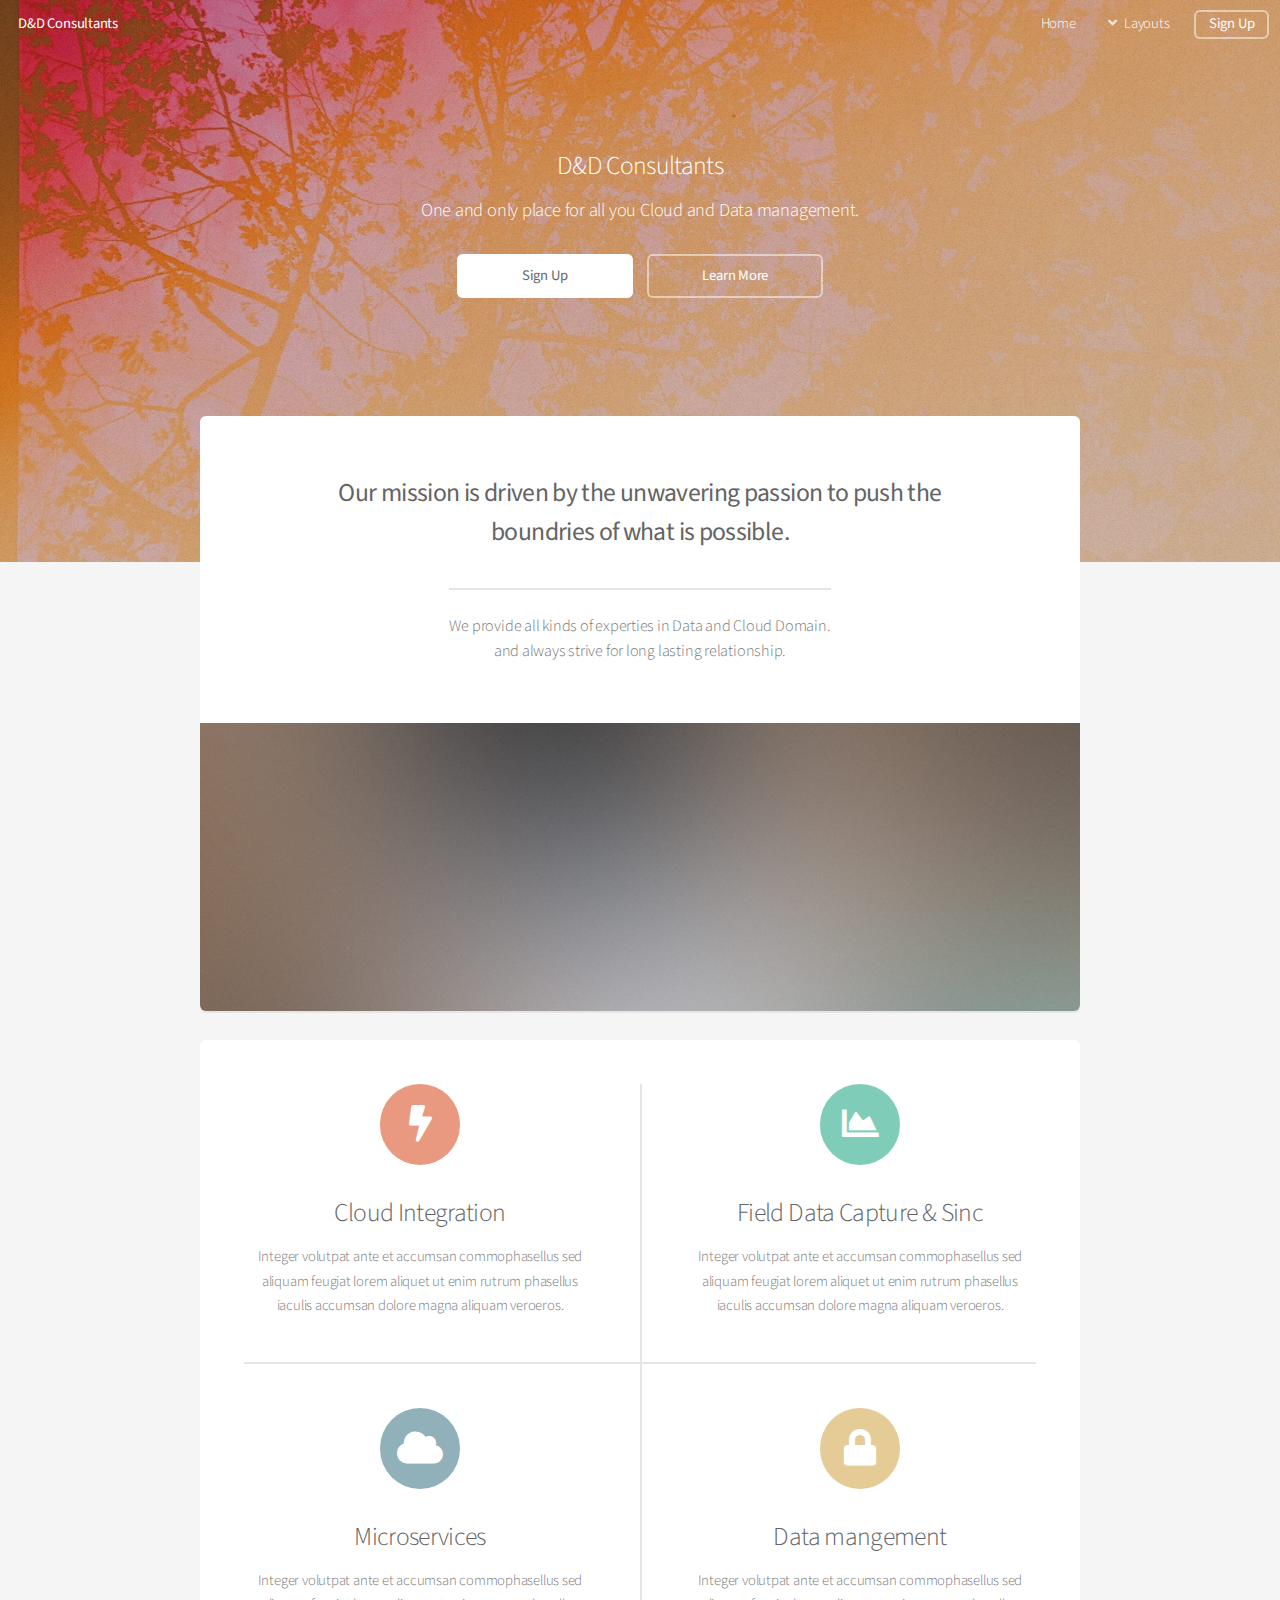
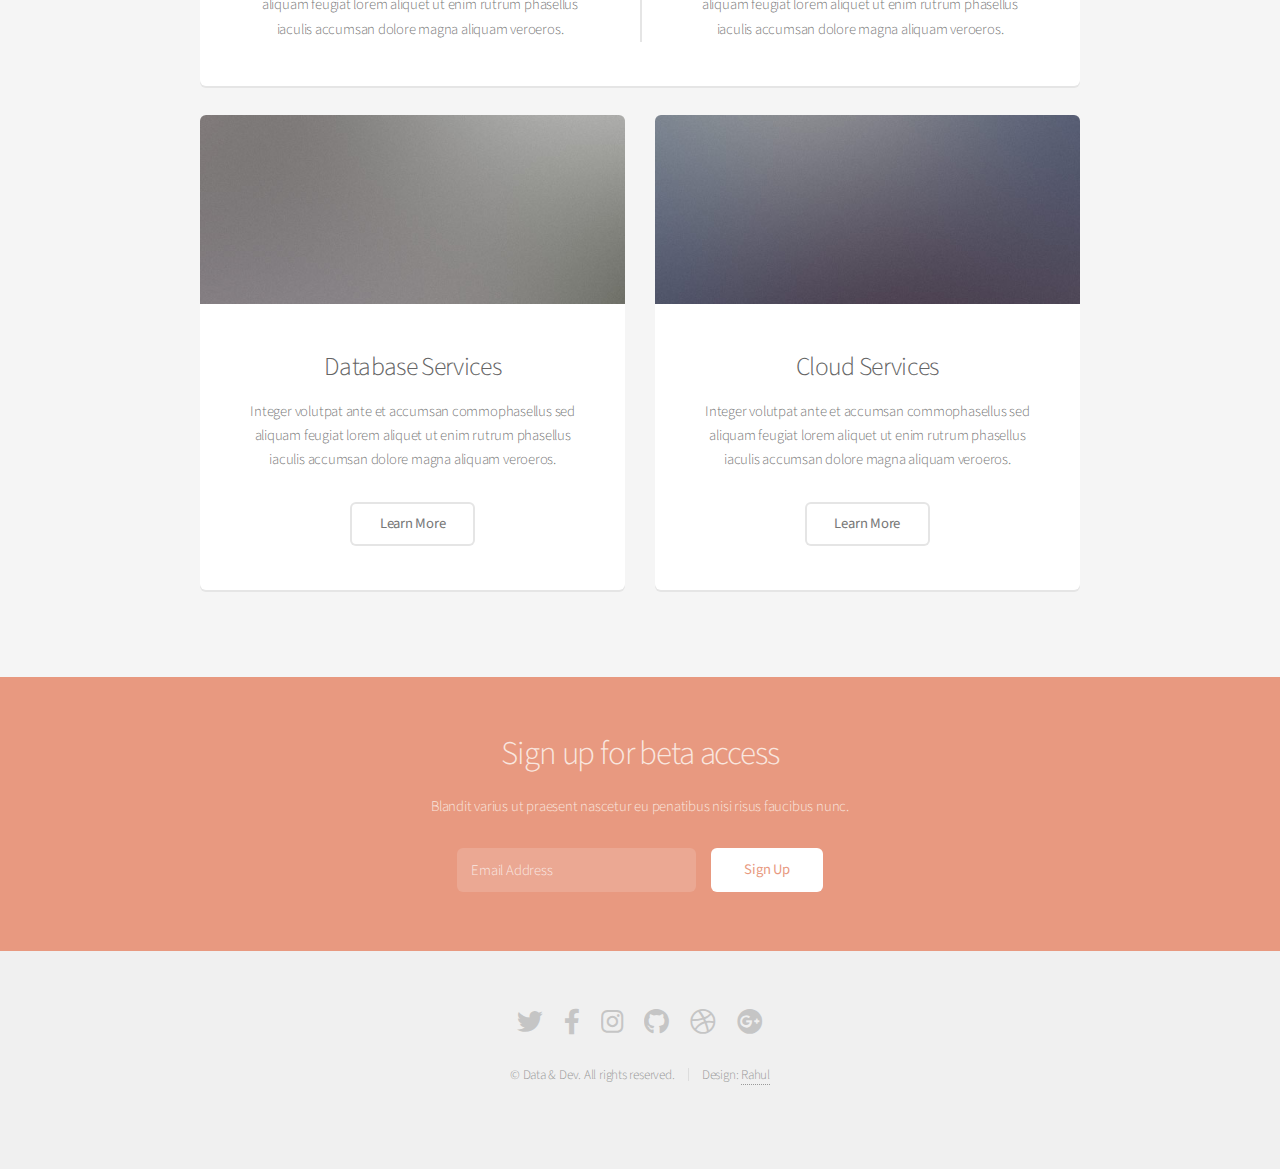
==== index.html @ 89307b80 "another commit using git bash" ====
<!DOCTYPE HTML>

<html>
	<head>
		<title>D&D Consultants</title>
		<meta charset="utf-8" />
		<meta name="viewport" content="width=device-width, initial-scale=1, user-scalable=no" />
		<link rel="stylesheet" href="assets/css/main.css" />
	</head>
	<body class="landing is-preload">
		<div id="page-wrapper">

			<!-- Header -->
				<header id="header" class="alt">
					<h1><a href="index.html">D&D Consultants</a></h1>
					<nav id="nav">
						<ul>
							<li><a href="index.html">Home</a></li>
							<li>
								<a href="#" class="icon solid fa-angle-down">Layouts</a>
								<ul>
									<li><a href="generic.html">Generic</a></li>
									<li><a href="contact.html">Contact</a></li>
									<li><a href="elements.html">Elements</a></li>
									<li>
										<a href="#">Submenu</a>
										<ul>
											<li><a href="#">Option One</a></li>
											<li><a href="#">Option Two</a></li>
											<li><a href="#">Option Three</a></li>
											<li><a href="#">Option Four</a></li>
										</ul>										
									</li>
								</ul>
							</li>
							<li><a href="#" class="button">Sign Up</a></li>
						</ul>
					</nav>
				</header>

			<!-- Banner -->
				<section id="banner">
					<h3>D&D Consultants</h3>
					<p>One and only place for all you Cloud and Data management.</p>
					<ul class="actions special">
						<li><a href="#" class="button primary">Sign Up</a></li>
						<li><a href="#" class="button">Learn More</a></li>
					</ul>
				</section>

			<!-- Main -->
				<section id="main" class="container">

					<section class="box special">
						<header class="major">
							<h3><strong>Our mission is driven by the unwavering passion to push the 
							<br />
							boundries of what is possible.</strong></h3>
							<p>We provide all kinds of experties in Data and Cloud Domain.<br />
							and always strive for long lasting relationship.</p>
						</header>
						<span class="image featured"><img src="images/pic01.jpg" alt="" /></span>
					</section>

					<section class="box special features">
						<div class="features-row">
							<section>
								<span class="icon solid major fa-bolt accent2"></span>
								<h3>Cloud Integration</h3>
								<p>Integer volutpat ante et accumsan commophasellus sed aliquam feugiat lorem aliquet ut enim rutrum phasellus iaculis accumsan dolore magna aliquam veroeros.</p>
							</section>
							<section>
								<span class="icon solid major fa-chart-area accent3"></span>
								<h3>Field Data Capture & Sinc</h3>
								<p>Integer volutpat ante et accumsan commophasellus sed aliquam feugiat lorem aliquet ut enim rutrum phasellus iaculis accumsan dolore magna aliquam veroeros.</p>
							</section>
						</div>
						<div class="features-row">
							<section>
								<span class="icon solid major fa-cloud accent4"></span>
								<h3>Microservices</h3>
								<p>Integer volutpat ante et accumsan commophasellus sed aliquam feugiat lorem aliquet ut enim rutrum phasellus iaculis accumsan dolore magna aliquam veroeros.</p>
							</section>
							<section>
								<span class="icon solid major fa-lock accent5"></span>
								<h3>Data mangement</h3>
								<p>Integer volutpat ante et accumsan commophasellus sed aliquam feugiat lorem aliquet ut enim rutrum phasellus iaculis accumsan dolore magna aliquam veroeros.</p>
							</section>
						</div>
					</section>

					<div class="row">
						<div class="col-6 col-12-narrower">

							<section class="box special">
								<span class="image featured"><img src="images/pic02.jpg" alt="" /></span>
								<h3>Database Services</h3>
								<p>Integer volutpat ante et accumsan commophasellus sed aliquam feugiat lorem aliquet ut enim rutrum phasellus iaculis accumsan dolore magna aliquam veroeros.</p>
								<ul class="actions special">
									<li><a href="#" class="button alt">Learn More</a></li>
								</ul>
							</section>

						</div>
						<div class="col-6 col-12-narrower">

							<section class="box special">
								<span class="image featured"><img src="images/pic03.jpg" alt="" /></span>
								<h3>Cloud Services</h3>
								<p>Integer volutpat ante et accumsan commophasellus sed aliquam feugiat lorem aliquet ut enim rutrum phasellus iaculis accumsan dolore magna aliquam veroeros.</p>
								<ul class="actions special">
									<li><a href="#" class="button alt">Learn More</a></li>
								</ul>
							</section>

						</div>
					</div>

				</section>

			<!-- CTA -->
				<section id="cta">

					<h2>Sign up for beta access</h2>
					<p>Blandit varius ut praesent nascetur eu penatibus nisi risus faucibus nunc.</p>

					<form>
						<div class="row gtr-50 gtr-uniform">
							<div class="col-8 col-12-mobilep">
								<input type="email" name="email" id="email" placeholder="Email Address" />
							</div>
							<div class="col-4 col-12-mobilep">
								<input type="submit" value="Sign Up" class="fit" />
							</div>
						</div>
					</form>

				</section>

			<!-- Footer -->
				<footer id="footer">
					<ul class="icons">
						<li><a href="#" class="icon brands fa-twitter"><span class="label">Twitter</span></a></li>
						<li><a href="#" class="icon brands fa-facebook-f"><span class="label">Facebook</span></a></li>
						<li><a href="#" class="icon brands fa-instagram"><span class="label">Instagram</span></a></li>
						<li><a href="#" class="icon brands fa-github"><span class="label">Github</span></a></li>
						<li><a href="#" class="icon brands fa-dribbble"><span class="label">Dribbble</span></a></li>
						<li><a href="#" class="icon brands fa-google-plus"><span class="label">Google+</span></a></li>
					</ul>
					<ul class="copyright">
						<li>&copy; Data & Dev. All rights reserved.</li><li>Design: <a href="http://html5up.net">Rahul</a></li>
					</ul>
				</footer>

		</div>

		<!-- Scripts -->
			<script src="assets/js/jquery.min.js"></script>
			<script src="assets/js/jquery.dropotron.min.js"></script>
			<script src="assets/js/jquery.scrollex.min.js"></script>
			<script src="assets/js/browser.min.js"></script>
			<script src="assets/js/breakpoints.min.js"></script>
			<script src="assets/js/util.js"></script>
			<script src="assets/js/main.js"></script>

	</body>
</html>
---- assets/css/main.css ----
@import url("fontawesome-all.min.css");
@import url("https://fonts.googleapis.com/css?family=Source+Sans+Pro:300,400,300italic,400italic");

/*
	Alpha by HTML5 UP
	html5up.net | @ajlkn
	Free for personal and commercial use under the CCA 3.0 license (html5up.net/license)
*/

/* Reset */

/* Based on meyerweb.com/eric/tools/css/reset (v2.0 | 20110126 | License: public domain) */

	html, body, div, span, applet, object,
	iframe, h1, h2, h3, h4, h5, h6, p, blockquote,
	pre, a, abbr, acronym, address, big, cite,
	code, del, dfn, em, img, ins, kbd, q, s, samp,
	small, strike, strong, sub, sup, tt, var, b,
	u, i, center, dl, dt, dd, ol, ul, li, fieldset,
	form, label, legend, table, caption, tbody,
	tfoot, thead, tr, th, td, article, aside,
	canvas, details, embed, figure, figcaption,
	footer, header, hgroup, menu, nav, output, ruby,
	section, summary, time, mark, audio, video {
		margin: 0;
		padding: 0;
		border: 0;
		font-size: 100%;
		font: inherit;
		vertical-align: baseline;
	}

	article, aside, details, figcaption, figure,
	footer, header, hgroup, menu, nav, section {
		display: block;
	}

	body {
		line-height: 1;
	}

	ol, ul {
		list-style: none;
	}

	blockquote, q {
		quotes: none;
	}

		blockquote:before, blockquote:after, q:before, q:after {
			content: '';
			content: none;
		}

	table {
		border-collapse: collapse;
		border-spacing: 0;
	}

	body {
		-webkit-text-size-adjust: none;
	}

	mark {
		background-color: transparent;
		color: inherit;
	}

	input::-moz-focus-inner {
		border: 0;
		padding: 0;
	}

	input, select, textarea {
		-moz-appearance: none;
		-webkit-appearance: none;
		-ms-appearance: none;
		appearance: none;
	}

/* Basic */

	@-ms-viewport {
		width: device-width;
	}

	body {
		-ms-overflow-style: scrollbar;
	}

	@media screen and (max-width: 480px) {

		html, body {
			min-width: 320px;
		}

	}

	html {
		box-sizing: border-box;
	}

	*, *:before, *:after {
		box-sizing: inherit;
	}

	body {
		background: #f5f5f5;
	}

	body, input, select, textarea {
		color: #777;
		font-family: "Source Sans Pro", sans-serif;
		font-size: 16pt;
		font-weight: 300;
		line-height: 1.65em;
		letter-spacing: -0.015em;
	}

	a {
		-moz-transition: color 0.2s ease-in-out, border-bottom-color 0.2s ease-in-out;
		-webkit-transition: color 0.2s ease-in-out, border-bottom-color 0.2s ease-in-out;
		-ms-transition: color 0.2s ease-in-out, border-bottom-color 0.2s ease-in-out;
		transition: color 0.2s ease-in-out, border-bottom-color 0.2s ease-in-out;
		border-bottom: dotted 1px;
		color: #e89980;
		text-decoration: none;
	}

		a:hover {
			border-bottom-color: transparent;
		}

	strong, b {
		color: #646464;
		font-weight: 400;
	}

	em, i {
		font-style: italic;
	}

	p {
		margin: 0 0 2em 0;
	}

	h1, h2, h3, h4, h5, h6 {
		color: #646464;
		font-weight: 300;
		line-height: 1em;
		margin: 0 0 0.5em 0;
	}

		h1 a, h2 a, h3 a, h4 a, h5 a, h6 a {
			color: inherit;
			text-decoration: none;
		}

	h2 {
		font-size: 2.25em;
		line-height: 1.5em;
		letter-spacing: -0.035em;
	}

	h3 {
		font-size: 1.75em;
		line-height: 1.5em;
		letter-spacing: -0.025em;
	}

	h4 {
		font-size: 1.1em;
		line-height: 1.5em;
		letter-spacing: 0;
	}

	h5 {
		font-size: 0.9em;
		line-height: 1.5em;
		letter-spacing: 0;
	}

	h6 {
		font-size: 0.7em;
		line-height: 1.5em;
		letter-spacing: 0;
	}

	sub {
		font-size: 0.8em;
		position: relative;
		top: 0.5em;
	}

	sup {
		font-size: 0.8em;
		position: relative;
		top: -0.5em;
	}

	hr {
		border: 0;
		border-bottom: solid 2px #e5e5e5;
		margin: 2em 0;
	}

		hr.major {
			margin: 3em 0;
		}

	blockquote {
		border-left: solid 4px #e5e5e5;
		font-style: italic;
		margin: 0 0 2em 0;
		padding: 0.5em 0 0.5em 2em;
	}

	pre {
		-webkit-overflow-scrolling: touch;
		background: #f8f8f8;
		border-radius: 6px;
		border: solid 1px #e5e5e5;
		font-family: monospace;
		font-size: 0.9em;
		line-height: 1.75em;
		margin: 0 0 2em 0;
		overflow-x: auto;
		padding: 1em 1.5em;
	}

	code {
		background: #f8f8f8;
		border-radius: 6px;
		border: solid 1px #e5e5e5;
		font-family: monospace;
		font-size: 0.9em;
		margin: 0 0.25em;
		padding: 0.25em 0.65em;
	}

	.align-left {
		text-align: left;
	}

	.align-center {
		text-align: center;
	}

	.align-right {
		text-align: right;
	}

/* Row */

	.row {
		display: flex;
		flex-wrap: wrap;
		box-sizing: border-box;
		align-items: stretch;
	}

		.row > * {
			box-sizing: border-box;
		}

		.row.gtr-uniform > * > :last-child {
			margin-bottom: 0;
		}

		.row.aln-left {
			justify-content: flex-start;
		}

		.row.aln-center {
			justify-content: center;
		}

		.row.aln-right {
			justify-content: flex-end;
		}

		.row.aln-top {
			align-items: flex-start;
		}

		.row.aln-middle {
			align-items: center;
		}

		.row.aln-bottom {
			align-items: flex-end;
		}

		.row > .imp {
			order: -1;
		}

		.row > .col-1 {
			width: 8.33333%;
		}

		.row > .off-1 {
			margin-left: 8.33333%;
		}

		.row > .col-2 {
			width: 16.66667%;
		}

		.row > .off-2 {
			margin-left: 16.66667%;
		}

		.row > .col-3 {
			width: 25%;
		}

		.row > .off-3 {
			margin-left: 25%;
		}

		.row > .col-4 {
			width: 33.33333%;
		}

		.row > .off-4 {
			margin-left: 33.33333%;
		}

		.row > .col-5 {
			width: 41.66667%;
		}

		.row > .off-5 {
			margin-left: 41.66667%;
		}

		.row > .col-6 {
			width: 50%;
		}

		.row > .off-6 {
			margin-left: 50%;
		}

		.row > .col-7 {
			width: 58.33333%;
		}

		.row > .off-7 {
			margin-left: 58.33333%;
		}

		.row > .col-8 {
			width: 66.66667%;
		}

		.row > .off-8 {
			margin-left: 66.66667%;
		}

		.row > .col-9 {
			width: 75%;
		}

		.row > .off-9 {
			margin-left: 75%;
		}

		.row > .col-10 {
			width: 83.33333%;
		}

		.row > .off-10 {
			margin-left: 83.33333%;
		}

		.row > .col-11 {
			width: 91.66667%;
		}

		.row > .off-11 {
			margin-left: 91.66667%;
		}

		.row > .col-12 {
			width: 100%;
		}

		.row > .off-12 {
			margin-left: 100%;
		}

		.row.gtr-0 {
			margin-top: 0;
			margin-left: 0em;
		}

			.row.gtr-0 > * {
				padding: 0 0 0 0em;
			}

			.row.gtr-0.gtr-uniform {
				margin-top: 0em;
			}

				.row.gtr-0.gtr-uniform > * {
					padding-top: 0em;
				}

		.row.gtr-25 {
			margin-top: 0;
			margin-left: -0.5em;
		}

			.row.gtr-25 > * {
				padding: 0 0 0 0.5em;
			}

			.row.gtr-25.gtr-uniform {
				margin-top: -0.5em;
			}

				.row.gtr-25.gtr-uniform > * {
					padding-top: 0.5em;
				}

		.row.gtr-50 {
			margin-top: 0;
			margin-left: -1em;
		}

			.row.gtr-50 > * {
				padding: 0 0 0 1em;
			}

			.row.gtr-50.gtr-uniform {
				margin-top: -1em;
			}

				.row.gtr-50.gtr-uniform > * {
					padding-top: 1em;
				}

		.row {
			margin-top: 0;
			margin-left: -2em;
		}

			.row > * {
				padding: 0 0 0 2em;
			}

			.row.gtr-uniform {
				margin-top: -2em;
			}

				.row.gtr-uniform > * {
					padding-top: 2em;
				}

		.row.gtr-150 {
			margin-top: 0;
			margin-left: -3em;
		}

			.row.gtr-150 > * {
				padding: 0 0 0 3em;
			}

			.row.gtr-150.gtr-uniform {
				margin-top: -3em;
			}

				.row.gtr-150.gtr-uniform > * {
					padding-top: 3em;
				}

		.row.gtr-200 {
			margin-top: 0;
			margin-left: -4em;
		}

			.row.gtr-200 > * {
				padding: 0 0 0 4em;
			}

			.row.gtr-200.gtr-uniform {
				margin-top: -4em;
			}

				.row.gtr-200.gtr-uniform > * {
					padding-top: 4em;
				}

		@media screen and (max-width: 1680px) {

			.row {
				display: flex;
				flex-wrap: wrap;
				box-sizing: border-box;
				align-items: stretch;
			}

				.row > * {
					box-sizing: border-box;
				}

				.row.gtr-uniform > * > :last-child {
					margin-bottom: 0;
				}

				.row.aln-left {
					justify-content: flex-start;
				}

				.row.aln-center {
					justify-content: center;
				}

				.row.aln-right {
					justify-content: flex-end;
				}

				.row.aln-top {
					align-items: flex-start;
				}

				.row.aln-middle {
					align-items: center;
				}

				.row.aln-bottom {
					align-items: flex-end;
				}

				.row > .imp-wide {
					order: -1;
				}

				.row > .col-1-wide {
					width: 8.33333%;
				}

				.row > .off-1-wide {
					margin-left: 8.33333%;
				}

				.row > .col-2-wide {
					width: 16.66667%;
				}

				.row > .off-2-wide {
					margin-left: 16.66667%;
				}

				.row > .col-3-wide {
					width: 25%;
				}

				.row > .off-3-wide {
					margin-left: 25%;
				}

				.row > .col-4-wide {
					width: 33.33333%;
				}

				.row > .off-4-wide {
					margin-left: 33.33333%;
				}

				.row > .col-5-wide {
					width: 41.66667%;
				}

				.row > .off-5-wide {
					margin-left: 41.66667%;
				}

				.row > .col-6-wide {
					width: 50%;
				}

				.row > .off-6-wide {
					margin-left: 50%;
				}

				.row > .col-7-wide {
					width: 58.33333%;
				}

				.row > .off-7-wide {
					margin-left: 58.33333%;
				}

				.row > .col-8-wide {
					width: 66.66667%;
				}

				.row > .off-8-wide {
					margin-left: 66.66667%;
				}

				.row > .col-9-wide {
					width: 75%;
				}

				.row > .off-9-wide {
					margin-left: 75%;
				}

				.row > .col-10-wide {
					width: 83.33333%;
				}

				.row > .off-10-wide {
					margin-left: 83.33333%;
				}

				.row > .col-11-wide {
					width: 91.66667%;
				}

				.row > .off-11-wide {
					margin-left: 91.66667%;
				}

				.row > .col-12-wide {
					width: 100%;
				}

				.row > .off-12-wide {
					margin-left: 100%;
				}

				.row.gtr-0 {
					margin-top: 0;
					margin-left: 0em;
				}

					.row.gtr-0 > * {
						padding: 0 0 0 0em;
					}

					.row.gtr-0.gtr-uniform {
						margin-top: 0em;
					}

						.row.gtr-0.gtr-uniform > * {
							padding-top: 0em;
						}

				.row.gtr-25 {
					margin-top: 0;
					margin-left: -0.5em;
				}

					.row.gtr-25 > * {
						padding: 0 0 0 0.5em;
					}

					.row.gtr-25.gtr-uniform {
						margin-top: -0.5em;
					}

						.row.gtr-25.gtr-uniform > * {
							padding-top: 0.5em;
						}

				.row.gtr-50 {
					margin-top: 0;
					margin-left: -1em;
				}

					.row.gtr-50 > * {
						padding: 0 0 0 1em;
					}

					.row.gtr-50.gtr-uniform {
						margin-top: -1em;
					}

						.row.gtr-50.gtr-uniform > * {
							padding-top: 1em;
						}

				.row {
					margin-top: 0;
					margin-left: -2em;
				}

					.row > * {
						padding: 0 0 0 2em;
					}

					.row.gtr-uniform {
						margin-top: -2em;
					}

						.row.gtr-uniform > * {
							padding-top: 2em;
						}

				.row.gtr-150 {
					margin-top: 0;
					margin-left: -3em;
				}

					.row.gtr-150 > * {
						padding: 0 0 0 3em;
					}

					.row.gtr-150.gtr-uniform {
						margin-top: -3em;
					}

						.row.gtr-150.gtr-uniform > * {
							padding-top: 3em;
						}

				.row.gtr-200 {
					margin-top: 0;
					margin-left: -4em;
				}

					.row.gtr-200 > * {
						padding: 0 0 0 4em;
					}

					.row.gtr-200.gtr-uniform {
						margin-top: -4em;
					}

						.row.gtr-200.gtr-uniform > * {
							padding-top: 4em;
						}

		}

		@media screen and (max-width: 1280px) {

			.row {
				display: flex;
				flex-wrap: wrap;
				box-sizing: border-box;
				align-items: stretch;
			}

				.row > * {
					box-sizing: border-box;
				}

				.row.gtr-uniform > * > :last-child {
					margin-bottom: 0;
				}

				.row.aln-left {
					justify-content: flex-start;
				}

				.row.aln-center {
					justify-content: center;
				}

				.row.aln-right {
					justify-content: flex-end;
				}

				.row.aln-top {
					align-items: flex-start;
				}

				.row.aln-middle {
					align-items: center;
				}

				.row.aln-bottom {
					align-items: flex-end;
				}

				.row > .imp-normal {
					order: -1;
				}

				.row > .col-1-normal {
					width: 8.33333%;
				}

				.row > .off-1-normal {
					margin-left: 8.33333%;
				}

				.row > .col-2-normal {
					width: 16.66667%;
				}

				.row > .off-2-normal {
					margin-left: 16.66667%;
				}

				.row > .col-3-normal {
					width: 25%;
				}

				.row > .off-3-normal {
					margin-left: 25%;
				}

				.row > .col-4-normal {
					width: 33.33333%;
				}

				.row > .off-4-normal {
					margin-left: 33.33333%;
				}

				.row > .col-5-normal {
					width: 41.66667%;
				}

				.row > .off-5-normal {
					margin-left: 41.66667%;
				}

				.row > .col-6-normal {
					width: 50%;
				}

				.row > .off-6-normal {
					margin-left: 50%;
				}

				.row > .col-7-normal {
					width: 58.33333%;
				}

				.row > .off-7-normal {
					margin-left: 58.33333%;
				}

				.row > .col-8-normal {
					width: 66.66667%;
				}

				.row > .off-8-normal {
					margin-left: 66.66667%;
				}

				.row > .col-9-normal {
					width: 75%;
				}

				.row > .off-9-normal {
					margin-left: 75%;
				}

				.row > .col-10-normal {
					width: 83.33333%;
				}

				.row > .off-10-normal {
					margin-left: 83.33333%;
				}

				.row > .col-11-normal {
					width: 91.66667%;
				}

				.row > .off-11-normal {
					margin-left: 91.66667%;
				}

				.row > .col-12-normal {
					width: 100%;
				}

				.row > .off-12-normal {
					margin-left: 100%;
				}

				.row.gtr-0 {
					margin-top: 0;
					margin-left: 0em;
				}

					.row.gtr-0 > * {
						padding: 0 0 0 0em;
					}

					.row.gtr-0.gtr-uniform {
						margin-top: 0em;
					}

						.row.gtr-0.gtr-uniform > * {
							padding-top: 0em;
						}

				.row.gtr-25 {
					margin-top: 0;
					margin-left: -0.5em;
				}

					.row.gtr-25 > * {
						padding: 0 0 0 0.5em;
					}

					.row.gtr-25.gtr-uniform {
						margin-top: -0.5em;
					}

						.row.gtr-25.gtr-uniform > * {
							padding-top: 0.5em;
						}

				.row.gtr-50 {
					margin-top: 0;
					margin-left: -1em;
				}

					.row.gtr-50 > * {
						padding: 0 0 0 1em;
					}

					.row.gtr-50.gtr-uniform {
						margin-top: -1em;
					}

						.row.gtr-50.gtr-uniform > * {
							padding-top: 1em;
						}

				.row {
					margin-top: 0;
					margin-left: -2em;
				}

					.row > * {
						padding: 0 0 0 2em;
					}

					.row.gtr-uniform {
						margin-top: -2em;
					}

						.row.gtr-uniform > * {
							padding-top: 2em;
						}

				.row.gtr-150 {
					margin-top: 0;
					margin-left: -3em;
				}

					.row.gtr-150 > * {
						padding: 0 0 0 3em;
					}

					.row.gtr-150.gtr-uniform {
						margin-top: -3em;
					}

						.row.gtr-150.gtr-uniform > * {
							padding-top: 3em;
						}

				.row.gtr-200 {
					margin-top: 0;
					margin-left: -4em;
				}

					.row.gtr-200 > * {
						padding: 0 0 0 4em;
					}

					.row.gtr-200.gtr-uniform {
						margin-top: -4em;
					}

						.row.gtr-200.gtr-uniform > * {
							padding-top: 4em;
						}

		}

		@media screen and (max-width: 980px) {

			.row {
				display: flex;
				flex-wrap: wrap;
				box-sizing: border-box;
				align-items: stretch;
			}

				.row > * {
					box-sizing: border-box;
				}

				.row.gtr-uniform > * > :last-child {
					margin-bottom: 0;
				}

				.row.aln-left {
					justify-content: flex-start;
				}

				.row.aln-center {
					justify-content: center;
				}

				.row.aln-right {
					justify-content: flex-end;
				}

				.row.aln-top {
					align-items: flex-start;
				}

				.row.aln-middle {
					align-items: center;
				}

				.row.aln-bottom {
					align-items: flex-end;
				}

				.row > .imp-narrow {
					order: -1;
				}

				.row > .col-1-narrow {
					width: 8.33333%;
				}

				.row > .off-1-narrow {
					margin-left: 8.33333%;
				}

				.row > .col-2-narrow {
					width: 16.66667%;
				}

				.row > .off-2-narrow {
					margin-left: 16.66667%;
				}

				.row > .col-3-narrow {
					width: 25%;
				}

				.row > .off-3-narrow {
					margin-left: 25%;
				}

				.row > .col-4-narrow {
					width: 33.33333%;
				}

				.row > .off-4-narrow {
					margin-left: 33.33333%;
				}

				.row > .col-5-narrow {
					width: 41.66667%;
				}

				.row > .off-5-narrow {
					margin-left: 41.66667%;
				}

				.row > .col-6-narrow {
					width: 50%;
				}

				.row > .off-6-narrow {
					margin-left: 50%;
				}

				.row > .col-7-narrow {
					width: 58.33333%;
				}

				.row > .off-7-narrow {
					margin-left: 58.33333%;
				}

				.row > .col-8-narrow {
					width: 66.66667%;
				}

				.row > .off-8-narrow {
					margin-left: 66.66667%;
				}

				.row > .col-9-narrow {
					width: 75%;
				}

				.row > .off-9-narrow {
					margin-left: 75%;
				}

				.row > .col-10-narrow {
					width: 83.33333%;
				}

				.row > .off-10-narrow {
					margin-left: 83.33333%;
				}

				.row > .col-11-narrow {
					width: 91.66667%;
				}

				.row > .off-11-narrow {
					margin-left: 91.66667%;
				}

				.row > .col-12-narrow {
					width: 100%;
				}

				.row > .off-12-narrow {
					margin-left: 100%;
				}

				.row.gtr-0 {
					margin-top: 0;
					margin-left: 0em;
				}

					.row.gtr-0 > * {
						padding: 0 0 0 0em;
					}

					.row.gtr-0.gtr-uniform {
						margin-top: 0em;
					}

						.row.gtr-0.gtr-uniform > * {
							padding-top: 0em;
						}

				.row.gtr-25 {
					margin-top: 0;
					margin-left: -0.5em;
				}

					.row.gtr-25 > * {
						padding: 0 0 0 0.5em;
					}

					.row.gtr-25.gtr-uniform {
						margin-top: -0.5em;
					}

						.row.gtr-25.gtr-uniform > * {
							padding-top: 0.5em;
						}

				.row.gtr-50 {
					margin-top: 0;
					margin-left: -1em;
				}

					.row.gtr-50 > * {
						padding: 0 0 0 1em;
					}

					.row.gtr-50.gtr-uniform {
						margin-top: -1em;
					}

						.row.gtr-50.gtr-uniform > * {
							padding-top: 1em;
						}

				.row {
					margin-top: 0;
					margin-left: -2em;
				}

					.row > * {
						padding: 0 0 0 2em;
					}

					.row.gtr-uniform {
						margin-top: -2em;
					}

						.row.gtr-uniform > * {
							padding-top: 2em;
						}

				.row.gtr-150 {
					margin-top: 0;
					margin-left: -3em;
				}

					.row.gtr-150 > * {
						padding: 0 0 0 3em;
					}

					.row.gtr-150.gtr-uniform {
						margin-top: -3em;
					}

						.row.gtr-150.gtr-uniform > * {
							padding-top: 3em;
						}

				.row.gtr-200 {
					margin-top: 0;
					margin-left: -4em;
				}

					.row.gtr-200 > * {
						padding: 0 0 0 4em;
					}

					.row.gtr-200.gtr-uniform {
						margin-top: -4em;
					}

						.row.gtr-200.gtr-uniform > * {
							padding-top: 4em;
						}

		}

		@media screen and (max-width: 840px) {

			.row {
				display: flex;
				flex-wrap: wrap;
				box-sizing: border-box;
				align-items: stretch;
			}

				.row > * {
					box-sizing: border-box;
				}

				.row.gtr-uniform > * > :last-child {
					margin-bottom: 0;
				}

				.row.aln-left {
					justify-content: flex-start;
				}

				.row.aln-center {
					justify-content: center;
				}

				.row.aln-right {
					justify-content: flex-end;
				}

				.row.aln-top {
					align-items: flex-start;
				}

				.row.aln-middle {
					align-items: center;
				}

				.row.aln-bottom {
					align-items: flex-end;
				}

				.row > .imp-narrower {
					order: -1;
				}

				.row > .col-1-narrower {
					width: 8.33333%;
				}

				.row > .off-1-narrower {
					margin-left: 8.33333%;
				}

				.row > .col-2-narrower {
					width: 16.66667%;
				}

				.row > .off-2-narrower {
					margin-left: 16.66667%;
				}

				.row > .col-3-narrower {
					width: 25%;
				}

				.row > .off-3-narrower {
					margin-left: 25%;
				}

				.row > .col-4-narrower {
					width: 33.33333%;
				}

				.row > .off-4-narrower {
					margin-left: 33.33333%;
				}

				.row > .col-5-narrower {
					width: 41.66667%;
				}

				.row > .off-5-narrower {
					margin-left: 41.66667%;
				}

				.row > .col-6-narrower {
					width: 50%;
				}

				.row > .off-6-narrower {
					margin-left: 50%;
				}

				.row > .col-7-narrower {
					width: 58.33333%;
				}

				.row > .off-7-narrower {
					margin-left: 58.33333%;
				}

				.row > .col-8-narrower {
					width: 66.66667%;
				}

				.row > .off-8-narrower {
					margin-left: 66.66667%;
				}

				.row > .col-9-narrower {
					width: 75%;
				}

				.row > .off-9-narrower {
					margin-left: 75%;
				}

				.row > .col-10-narrower {
					width: 83.33333%;
				}

				.row > .off-10-narrower {
					margin-left: 83.33333%;
				}

				.row > .col-11-narrower {
					width: 91.66667%;
				}

				.row > .off-11-narrower {
					margin-left: 91.66667%;
				}

				.row > .col-12-narrower {
					width: 100%;
				}

				.row > .off-12-narrower {
					margin-left: 100%;
				}

				.row.gtr-0 {
					margin-top: 0;
					margin-left: 0em;
				}

					.row.gtr-0 > * {
						padding: 0 0 0 0em;
					}

					.row.gtr-0.gtr-uniform {
						margin-top: 0em;
					}

						.row.gtr-0.gtr-uniform > * {
							padding-top: 0em;
						}

				.row.gtr-25 {
					margin-top: 0;
					margin-left: -0.5em;
				}

					.row.gtr-25 > * {
						padding: 0 0 0 0.5em;
					}

					.row.gtr-25.gtr-uniform {
						margin-top: -0.5em;
					}

						.row.gtr-25.gtr-uniform > * {
							padding-top: 0.5em;
						}

				.row.gtr-50 {
					margin-top: 0;
					margin-left: -1em;
				}

					.row.gtr-50 > * {
						padding: 0 0 0 1em;
					}

					.row.gtr-50.gtr-uniform {
						margin-top: -1em;
					}

						.row.gtr-50.gtr-uniform > * {
							padding-top: 1em;
						}

				.row {
					margin-top: 0;
					margin-left: -2em;
				}

					.row > * {
						padding: 0 0 0 2em;
					}

					.row.gtr-uniform {
						margin-top: -2em;
					}

						.row.gtr-uniform > * {
							padding-top: 2em;
						}

				.row.gtr-150 {
					margin-top: 0;
					margin-left: -3em;
				}

					.row.gtr-150 > * {
						padding: 0 0 0 3em;
					}

					.row.gtr-150.gtr-uniform {
						margin-top: -3em;
					}

						.row.gtr-150.gtr-uniform > * {
							padding-top: 3em;
						}

				.row.gtr-200 {
					margin-top: 0;
					margin-left: -4em;
				}

					.row.gtr-200 > * {
						padding: 0 0 0 4em;
					}

					.row.gtr-200.gtr-uniform {
						margin-top: -4em;
					}

						.row.gtr-200.gtr-uniform > * {
							padding-top: 4em;
						}

		}

		@media screen and (max-width: 736px) {

			.row {
				display: flex;
				flex-wrap: wrap;
				box-sizing: border-box;
				align-items: stretch;
			}

				.row > * {
					box-sizing: border-box;
				}

				.row.gtr-uniform > * > :last-child {
					margin-bottom: 0;
				}

				.row.aln-left {
					justify-content: flex-start;
				}

				.row.aln-center {
					justify-content: center;
				}

				.row.aln-right {
					justify-content: flex-end;
				}

				.row.aln-top {
					align-items: flex-start;
				}

				.row.aln-middle {
					align-items: center;
				}

				.row.aln-bottom {
					align-items: flex-end;
				}

				.row > .imp-mobile {
					order: -1;
				}

				.row > .col-1-mobile {
					width: 8.33333%;
				}

				.row > .off-1-mobile {
					margin-left: 8.33333%;
				}

				.row > .col-2-mobile {
					width: 16.66667%;
				}

				.row > .off-2-mobile {
					margin-left: 16.66667%;
				}

				.row > .col-3-mobile {
					width: 25%;
				}

				.row > .off-3-mobile {
					margin-left: 25%;
				}

				.row > .col-4-mobile {
					width: 33.33333%;
				}

				.row > .off-4-mobile {
					margin-left: 33.33333%;
				}

				.row > .col-5-mobile {
					width: 41.66667%;
				}

				.row > .off-5-mobile {
					margin-left: 41.66667%;
				}

				.row > .col-6-mobile {
					width: 50%;
				}

				.row > .off-6-mobile {
					margin-left: 50%;
				}

				.row > .col-7-mobile {
					width: 58.33333%;
				}

				.row > .off-7-mobile {
					margin-left: 58.33333%;
				}

				.row > .col-8-mobile {
					width: 66.66667%;
				}

				.row > .off-8-mobile {
					margin-left: 66.66667%;
				}

				.row > .col-9-mobile {
					width: 75%;
				}

				.row > .off-9-mobile {
					margin-left: 75%;
				}

				.row > .col-10-mobile {
					width: 83.33333%;
				}

				.row > .off-10-mobile {
					margin-left: 83.33333%;
				}

				.row > .col-11-mobile {
					width: 91.66667%;
				}

				.row > .off-11-mobile {
					margin-left: 91.66667%;
				}

				.row > .col-12-mobile {
					width: 100%;
				}

				.row > .off-12-mobile {
					margin-left: 100%;
				}

				.row.gtr-0 {
					margin-top: 0;
					margin-left: 0em;
				}

					.row.gtr-0 > * {
						padding: 0 0 0 0em;
					}

					.row.gtr-0.gtr-uniform {
						margin-top: 0em;
					}

						.row.gtr-0.gtr-uniform > * {
							padding-top: 0em;
						}

				.row.gtr-25 {
					margin-top: 0;
					margin-left: -0.5em;
				}

					.row.gtr-25 > * {
						padding: 0 0 0 0.5em;
					}

					.row.gtr-25.gtr-uniform {
						margin-top: -0.5em;
					}

						.row.gtr-25.gtr-uniform > * {
							padding-top: 0.5em;
						}

				.row.gtr-50 {
					margin-top: 0;
					margin-left: -1em;
				}

					.row.gtr-50 > * {
						padding: 0 0 0 1em;
					}

					.row.gtr-50.gtr-uniform {
						margin-top: -1em;
					}

						.row.gtr-50.gtr-uniform > * {
							padding-top: 1em;
						}

				.row {
					margin-top: 0;
					margin-left: -2em;
				}

					.row > * {
						padding: 0 0 0 2em;
					}

					.row.gtr-uniform {
						margin-top: -2em;
					}

						.row.gtr-uniform > * {
							padding-top: 2em;
						}

				.row.gtr-150 {
					margin-top: 0;
					margin-left: -3em;
				}

					.row.gtr-150 > * {
						padding: 0 0 0 3em;
					}

					.row.gtr-150.gtr-uniform {
						margin-top: -3em;
					}

						.row.gtr-150.gtr-uniform > * {
							padding-top: 3em;
						}

				.row.gtr-200 {
					margin-top: 0;
					margin-left: -4em;
				}

					.row.gtr-200 > * {
						padding: 0 0 0 4em;
					}

					.row.gtr-200.gtr-uniform {
						margin-top: -4em;
					}

						.row.gtr-200.gtr-uniform > * {
							padding-top: 4em;
						}

		}

		@media screen and (max-width: 480px) {

			.row {
				display: flex;
				flex-wrap: wrap;
				box-sizing: border-box;
				align-items: stretch;
			}

				.row > * {
					box-sizing: border-box;
				}

				.row.gtr-uniform > * > :last-child {
					margin-bottom: 0;
				}

				.row.aln-left {
					justify-content: flex-start;
				}

				.row.aln-center {
					justify-content: center;
				}

				.row.aln-right {
					justify-content: flex-end;
				}

				.row.aln-top {
					align-items: flex-start;
				}

				.row.aln-middle {
					align-items: center;
				}

				.row.aln-bottom {
					align-items: flex-end;
				}

				.row > .imp-mobilep {
					order: -1;
				}

				.row > .col-1-mobilep {
					width: 8.33333%;
				}

				.row > .off-1-mobilep {
					margin-left: 8.33333%;
				}

				.row > .col-2-mobilep {
					width: 16.66667%;
				}

				.row > .off-2-mobilep {
					margin-left: 16.66667%;
				}

				.row > .col-3-mobilep {
					width: 25%;
				}

				.row > .off-3-mobilep {
					margin-left: 25%;
				}

				.row > .col-4-mobilep {
					width: 33.33333%;
				}

				.row > .off-4-mobilep {
					margin-left: 33.33333%;
				}

				.row > .col-5-mobilep {
					width: 41.66667%;
				}

				.row > .off-5-mobilep {
					margin-left: 41.66667%;
				}

				.row > .col-6-mobilep {
					width: 50%;
				}

				.row > .off-6-mobilep {
					margin-left: 50%;
				}

				.row > .col-7-mobilep {
					width: 58.33333%;
				}

				.row > .off-7-mobilep {
					margin-left: 58.33333%;
				}

				.row > .col-8-mobilep {
					width: 66.66667%;
				}

				.row > .off-8-mobilep {
					margin-left: 66.66667%;
				}

				.row > .col-9-mobilep {
					width: 75%;
				}

				.row > .off-9-mobilep {
					margin-left: 75%;
				}

				.row > .col-10-mobilep {
					width: 83.33333%;
				}

				.row > .off-10-mobilep {
					margin-left: 83.33333%;
				}

				.row > .col-11-mobilep {
					width: 91.66667%;
				}

				.row > .off-11-mobilep {
					margin-left: 91.66667%;
				}

				.row > .col-12-mobilep {
					width: 100%;
				}

				.row > .off-12-mobilep {
					margin-left: 100%;
				}

				.row.gtr-0 {
					margin-top: 0;
					margin-left: 0em;
				}

					.row.gtr-0 > * {
						padding: 0 0 0 0em;
					}

					.row.gtr-0.gtr-uniform {
						margin-top: 0em;
					}

						.row.gtr-0.gtr-uniform > * {
							padding-top: 0em;
						}

				.row.gtr-25 {
					margin-top: 0;
					margin-left: -0.5em;
				}

					.row.gtr-25 > * {
						padding: 0 0 0 0.5em;
					}

					.row.gtr-25.gtr-uniform {
						margin-top: -0.5em;
					}

						.row.gtr-25.gtr-uniform > * {
							padding-top: 0.5em;
						}

				.row.gtr-50 {
					margin-top: 0;
					margin-left: -1em;
				}

					.row.gtr-50 > * {
						padding: 0 0 0 1em;
					}

					.row.gtr-50.gtr-uniform {
						margin-top: -1em;
					}

						.row.gtr-50.gtr-uniform > * {
							padding-top: 1em;
						}

				.row {
					margin-top: 0;
					margin-left: -2em;
				}

					.row > * {
						padding: 0 0 0 2em;
					}

					.row.gtr-uniform {
						margin-top: -2em;
					}

						.row.gtr-uniform > * {
							padding-top: 2em;
						}

				.row.gtr-150 {
					margin-top: 0;
					margin-left: -3em;
				}

					.row.gtr-150 > * {
						padding: 0 0 0 3em;
					}

					.row.gtr-150.gtr-uniform {
						margin-top: -3em;
					}

						.row.gtr-150.gtr-uniform > * {
							padding-top: 3em;
						}

				.row.gtr-200 {
					margin-top: 0;
					margin-left: -4em;
				}

					.row.gtr-200 > * {
						padding: 0 0 0 4em;
					}

					.row.gtr-200.gtr-uniform {
						margin-top: -4em;
					}

						.row.gtr-200.gtr-uniform > * {
							padding-top: 4em;
						}

		}

/* Container */

	.container {
		margin: 0 auto;
		max-width: calc(100% - 5em);
		width: 60em;
	}

		.container.xsmall {
			width: 15em;
		}

		.container.small {
			width: 30em;
		}

		.container.medium {
			width: 45em;
		}

		.container.large {
			width: 75em;
		}

		.container.xlarge {
			width: 90em;
		}

		.container.max {
			width: 100%;
		}

		@media screen and (max-width: 840px) {

			.container {
				width: 100% !important;
			}

		}

		@media screen and (max-width: 736px) {

			.container {
				max-width: 100%;
			}

		}

/* Section/Article */

	section.special, article.special {
		text-align: center;
	}

	header p {
		color: #999;
		position: relative;
		margin: 0 0 1.5em 0;
		font-style: italic;
	}

	header h2 + p {
		font-size: 1.25em;
		margin-top: -1em;
		line-height: 1.5em;
	}

	header h3 + p {
		font-size: 1.1em;
		margin-top: -0.85em;
		line-height: 1.5em;
	}

	header h4 + p,
	header h5 + p,
	header h6 + p {
		font-size: 0.8em;
		margin-top: -0.5em;
		line-height: 1.5em;
	}

	header.major {
		padding: 1em 0;
		text-align: center;
	}

		header.major h2 {
			margin: 0;
		}

		header.major p {
			display: inline-block;
			border-top: solid 2px #e5e5e5;
			color: #777;
			margin: 1.5em 0 0 0;
			padding: 1.5em 0 0 0;
			font-style: normal;
		}

/* Form */

	form {
		margin: 0 0 2em 0;
	}

	label {
		color: #646464;
		display: block;
		font-size: 0.9em;
		font-weight: 300;
		margin: 0 0 1em 0;
	}

	input[type="text"],
	input[type="password"],
	input[type="email"],
	select,
	textarea {
		-moz-appearance: none;
		-webkit-appearance: none;
		-ms-appearance: none;
		appearance: none;
		background-color: #f8f8f8;
		border-radius: 6px;
		border: solid 1px #e5e5e5;
		color: inherit;
		display: block;
		outline: 0;
		padding: 0 1em;
		text-decoration: none;
		width: 100%;
	}

		input[type="text"]:invalid,
		input[type="password"]:invalid,
		input[type="email"]:invalid,
		select:invalid,
		textarea:invalid {
			box-shadow: none;
		}

		input[type="text"]:focus,
		input[type="password"]:focus,
		input[type="email"]:focus,
		select:focus,
		textarea:focus {
			border-color: #e89980;
			box-shadow: 0 0 0 2px #e89980;
		}

	select {
		background-image: url("data:image/svg+xml;charset=utf8,%3Csvg xmlns='http://www.w3.org/2000/svg' width='40' height='40' preserveAspectRatio='none' viewBox='0 0 40 40'%3E%3Cpath d='M9.4,12.3l10.4,10.4l10.4-10.4c0.2-0.2,0.5-0.4,0.9-0.4c0.3,0,0.6,0.1,0.9,0.4l3.3,3.3c0.2,0.2,0.4,0.5,0.4,0.9 c0,0.4-0.1,0.6-0.4,0.9L20.7,31.9c-0.2,0.2-0.5,0.4-0.9,0.4c-0.3,0-0.6-0.1-0.9-0.4L4.3,17.3c-0.2-0.2-0.4-0.5-0.4-0.9 c0-0.4,0.1-0.6,0.4-0.9l3.3-3.3c0.2-0.2,0.5-0.4,0.9-0.4S9.1,12.1,9.4,12.3z' fill='%23e5e5e5' /%3E%3C/svg%3E");
		background-size: 1.25em;
		background-repeat: no-repeat;
		background-position: calc(100% - 1em) center;
		height: 3em;
		padding-right: 3em;
		text-overflow: ellipsis;
	}

		select option {
			color: #777;
			background-color: #f5f5f5;
		}

		select:focus::-ms-value {
			background-color: transparent;
		}

		select::-ms-expand {
			display: none;
		}

	input[type="text"],
	input[type="password"],
	input[type="email"],
	select {
		height: 3em;
	}

	textarea {
		padding: 0.75em 1em;
	}

	input[type="checkbox"],
	input[type="radio"] {
		-moz-appearance: none;
		-webkit-appearance: none;
		-ms-appearance: none;
		appearance: none;
		display: block;
		float: left;
		margin-right: -2em;
		opacity: 0;
		width: 1em;
		z-index: -1;
	}

		input[type="checkbox"] + label,
		input[type="radio"] + label {
			text-decoration: none;
			color: #777;
			cursor: pointer;
			display: inline-block;
			font-size: 1em;
			font-weight: 300;
			padding-left: 2.55em;
			padding-right: 0.75em;
			position: relative;
		}

			input[type="checkbox"] + label:before,
			input[type="radio"] + label:before {
				-moz-osx-font-smoothing: grayscale;
				-webkit-font-smoothing: antialiased;
				display: inline-block;
				font-style: normal;
				font-variant: normal;
				text-rendering: auto;
				line-height: 1;
				text-transform: none !important;
				font-family: 'Font Awesome 5 Free';
				font-weight: 900;
			}

			input[type="checkbox"] + label:before,
			input[type="radio"] + label:before {
				background: #f8f8f8;
				border-radius: 6px;
				border: solid 1px #e5e5e5;
				content: '';
				display: inline-block;
				font-size: 0.8em;
				height: 2.25em;
				left: 0;
				line-height: 2.25em;
				position: absolute;
				text-align: center;
				top: 0;
				width: 2.25em;
			}

		input[type="checkbox"]:checked + label:before,
		input[type="radio"]:checked + label:before {
			background: #666;
			border-color: #666;
			color: #ffffff;
			content: '\f00c';
		}

		input[type="checkbox"]:focus + label:before,
		input[type="radio"]:focus + label:before {
			border-color: #e89980;
			box-shadow: 0 0 0 1px #e89980;
		}

	input[type="checkbox"] + label:before {
		border-radius: 6px;
	}

	input[type="radio"] + label:before {
		border-radius: 100%;
	}

	::-webkit-input-placeholder {
		color: #999 !important;
		opacity: 1.0;
	}

	:-moz-placeholder {
		color: #999 !important;
		opacity: 1.0;
	}

	::-moz-placeholder {
		color: #999 !important;
		opacity: 1.0;
	}

	:-ms-input-placeholder {
		color: #999 !important;
		opacity: 1.0;
	}

/* Box */

	.box {
		background: #fff;
		border-radius: 6px;
		box-shadow: 0 2px 0 0 #e5e5e5;
		margin: 0 0 2em 0;
		padding: 3em;
	}

		.box > :last-child {
			margin-bottom: 0;
		}

		.box.alt {
			background: none !important;
			border-radius: 0 !important;
			box-shadow: none !important;
			margin: 0 0 2em 0;
			padding: 0 !important;
		}

		.box.features .features-row {
			border-top: solid 2px #e5e5e5;
			position: relative;
		}

			.box.features .features-row:after {
				clear: both;
				content: '';
				display: block;
			}

			.box.features .features-row section {
				float: left;
				padding: 3em;
				width: 50%;
			}

				.box.features .features-row section :last-child {
					margin-bottom: 0;
				}

				.box.features .features-row section:nth-child(2n) {
					padding-right: 0;
				}

					.box.features .features-row section:nth-child(2n):before {
						background: #e5e5e5;
						content: '';
						display: block;
						height: 100%;
						margin-left: -3em;
						position: absolute;
						top: 0;
						width: 2px;
					}

				.box.features .features-row section:nth-child(2n-1) {
					padding-left: 0;
				}

			.box.features .features-row:first-child {
				border-top: 0;
			}

				.box.features .features-row:first-child section {
					padding-top: 0;
				}

			.box.features .features-row:last-child {
				padding-bottom: 0;
			}

				.box.features .features-row:last-child section {
					padding-bottom: 0;
				}

		.box.special {
			text-align: center;
		}

		.box .image.featured {
			border-radius: 0;
			display: block;
			margin: 3em 0 3em -3em;
			position: relative;
			width: calc(100% + 6em);
		}

			.box .image.featured img {
				border-radius: 0;
				display: block;
				width: 100%;
			}

			.box .image.featured:first-child {
				border-radius: 6px 6px 0 0;
				margin-bottom: 3em;
				margin-top: -3em;
			}

				.box .image.featured:first-child img {
					border-radius: 6px 6px 0 0;
				}

			.box .image.featured:last-child {
				border-radius: 0 0 6px 6px;
				margin-bottom: -3em;
				margin-top: 3em;
			}

				.box .image.featured:last-child img {
					border-radius: 0 0 6px 6px;
				}

/* Icon */

	.icon {
		text-decoration: none;
		border-bottom: none;
		position: relative;
	}

		.icon:before {
			-moz-osx-font-smoothing: grayscale;
			-webkit-font-smoothing: antialiased;
			display: inline-block;
			font-style: normal;
			font-variant: normal;
			text-rendering: auto;
			line-height: 1;
			text-transform: none !important;
			font-family: 'Font Awesome 5 Free';
			font-weight: 400;
		}

		.icon > .label {
			display: none;
		}

		.icon:before {
			line-height: inherit;
		}

		.icon.solid:before {
			font-weight: 900;
		}

		.icon.brands:before {
			font-family: 'Font Awesome 5 Brands';
		}

		.icon.major {
			background: #666;
			border-radius: 100%;
			color: #ffffff;
			cursor: default;
			display: inline-block;
			height: 5.5em;
			line-height: 5.5em;
			margin: 0 0 2em 0;
			width: 5.5em;
		}

			.icon.major:before {
				font-size: 2.5em;
			}

			.icon.major.accent1 {
				background: #666;
				color: #ffffff;
			}

			.icon.major.accent2 {
				background: #e89980;
				color: #ffffff;
			}

			.icon.major.accent3 {
				background: #7fcdb8;
				color: #ffffff;
			}

			.icon.major.accent4 {
				background: #90b0ba;
				color: #ffffff;
			}

			.icon.major.accent5 {
				background: #e5cb95;
				color: #ffffff;
			}

/* Image */

	.image {
		border-radius: 6px;
		border: 0;
		display: inline-block;
		position: relative;
	}

		.image img {
			border-radius: 6px;
			display: block;
		}

		.image.left {
			float: left;
			padding: 0 1.5em 1em 0;
			top: 0.25em;
		}

		.image.right {
			float: right;
			padding: 0 0 1em 1.5em;
			top: 0.25em;
		}

		.image.fit {
			display: block;
			margin: 0 0 2em 0;
			width: 100%;
		}

			.image.fit img {
				display: block;
				width: 100%;
			}

/* List */

	ol {
		list-style: decimal;
		margin: 0 0 2em 0;
		padding-left: 1.25em;
	}

		ol li {
			padding-left: 0.25em;
		}

	ul {
		list-style: disc;
		margin: 0 0 2em 0;
		padding-left: 1em;
	}

		ul li {
			padding-left: 0.5em;
		}

		ul.alt {
			list-style: none;
			padding-left: 0;
		}

			ul.alt li {
				border-top: solid 1px #e5e5e5;
				padding: 0.5em 0;
			}

				ul.alt li:first-child {
					border-top: 0;
					padding-top: 0;
				}

		ul.icons {
			cursor: default;
			list-style: none;
			padding-left: 0;
		}

			ul.icons li {
				display: inline-block;
				padding: 0 1.25em 0 0;
			}

				ul.icons li:last-child {
					padding-right: 0;
				}

				ul.icons li .icon {
					color: inherit;
				}

					ul.icons li .icon:before {
						font-size: 1.75em;
					}

	dl {
		margin: 0 0 2em 0;
	}

/* Actions */

	ul.actions {
		display: -moz-flex;
		display: -webkit-flex;
		display: -ms-flex;
		display: flex;
		cursor: default;
		list-style: none;
		margin-left: -1em;
		padding-left: 0;
	}

		ul.actions li {
			padding: 0 0 0 1em;
			vertical-align: middle;
		}

		ul.actions.special {
			-moz-justify-content: center;
			-webkit-justify-content: center;
			-ms-justify-content: center;
			justify-content: center;
			width: 100%;
			margin-left: 0;
		}

			ul.actions.special li:first-child {
				padding-left: 0;
			}

		ul.actions.stacked {
			-moz-flex-direction: column;
			-webkit-flex-direction: column;
			-ms-flex-direction: column;
			flex-direction: column;
			margin-left: 0;
		}

			ul.actions.stacked li {
				padding: 1.3em 0 0 0;
			}

				ul.actions.stacked li:first-child {
					padding-top: 0;
				}

		ul.actions.fit {
			width: calc(100% + 1em);
		}

			ul.actions.fit li {
				-moz-flex-grow: 1;
				-webkit-flex-grow: 1;
				-ms-flex-grow: 1;
				flex-grow: 1;
				-moz-flex-shrink: 1;
				-webkit-flex-shrink: 1;
				-ms-flex-shrink: 1;
				flex-shrink: 1;
				width: 100%;
			}

				ul.actions.fit li > * {
					width: 100%;
				}

			ul.actions.fit.stacked {
				width: 100%;
			}

		@media screen and (max-width: 480px) {

			ul.actions:not(.fixed) {
				-moz-flex-direction: column;
				-webkit-flex-direction: column;
				-ms-flex-direction: column;
				flex-direction: column;
				margin-left: 0;
				width: 100% !important;
			}

				ul.actions:not(.fixed) li {
					-moz-flex-grow: 1;
					-webkit-flex-grow: 1;
					-ms-flex-grow: 1;
					flex-grow: 1;
					-moz-flex-shrink: 1;
					-webkit-flex-shrink: 1;
					-ms-flex-shrink: 1;
					flex-shrink: 1;
					padding: 1em 0 0 0;
					text-align: center;
					width: 100%;
				}

					ul.actions:not(.fixed) li > * {
						width: 100%;
					}

					ul.actions:not(.fixed) li:first-child {
						padding-top: 0;
					}

					ul.actions:not(.fixed) li input[type="submit"],
					ul.actions:not(.fixed) li input[type="reset"],
					ul.actions:not(.fixed) li input[type="button"],
					ul.actions:not(.fixed) li button,
					ul.actions:not(.fixed) li .button {
						width: 100%;
					}

						ul.actions:not(.fixed) li input[type="submit"].icon:before,
						ul.actions:not(.fixed) li input[type="reset"].icon:before,
						ul.actions:not(.fixed) li input[type="button"].icon:before,
						ul.actions:not(.fixed) li button.icon:before,
						ul.actions:not(.fixed) li .button.icon:before {
							margin-left: -0.5em;
						}

		}

/* Table */

	.table-wrapper {
		-webkit-overflow-scrolling: touch;
		overflow-x: auto;
	}

	table {
		margin: 0 0 2em 0;
		width: 100%;
	}

		table tbody tr {
			border: solid 1px #e5e5e5;
			border-left: 0;
			border-right: 0;
		}

			table tbody tr:nth-child(2n + 1) {
				background-color: #f8f8f8;
			}

		table td {
			padding: 0.75em 0.75em;
		}

		table th {
			color: #646464;
			font-size: 0.9em;
			font-weight: 300;
			padding: 0 0.75em 0.75em 0.75em;
			text-align: left;
		}

		table thead {
			border-bottom: solid 2px #e5e5e5;
		}

		table tfoot {
			border-top: solid 2px #e5e5e5;
		}

		table.alt {
			border-collapse: separate;
		}

			table.alt tbody tr td {
				border: solid 1px #e5e5e5;
				border-left-width: 0;
				border-top-width: 0;
			}

				table.alt tbody tr td:first-child {
					border-left-width: 1px;
				}

			table.alt tbody tr:first-child td {
				border-top-width: 1px;
			}

			table.alt thead {
				border-bottom: 0;
			}

			table.alt tfoot {
				border-top: 0;
			}

/* Button */

	input[type="submit"],
	input[type="reset"],
	input[type="button"],
	.button {
		-moz-appearance: none;
		-webkit-appearance: none;
		-ms-appearance: none;
		appearance: none;
		-moz-transition: background-color 0.2s ease-in-out, color 0.2s ease-in-out;
		-webkit-transition: background-color 0.2s ease-in-out, color 0.2s ease-in-out;
		-ms-transition: background-color 0.2s ease-in-out, color 0.2s ease-in-out;
		transition: background-color 0.2s ease-in-out, color 0.2s ease-in-out;
		background-color: #666;
		border-radius: 6px;
		border: 0;
		color: #ffffff;
		cursor: pointer;
		display: inline-block;
		font-weight: 400;
		height: 3em;
		line-height: 3em;
		padding: 0 2em;
		text-align: center;
		text-decoration: none;
		white-space: nowrap;
	}

		input[type="submit"]:hover,
		input[type="reset"]:hover,
		input[type="button"]:hover,
		.button:hover {
			background-color: #737373;
		}

		input[type="submit"]:active,
		input[type="reset"]:active,
		input[type="button"]:active,
		.button:active {
			background-color: #595959;
		}

		input[type="submit"].icon,
		input[type="reset"].icon,
		input[type="button"].icon,
		.button.icon {
			padding-left: 1.35em;
		}

			input[type="submit"].icon:before,
			input[type="reset"].icon:before,
			input[type="button"].icon:before,
			.button.icon:before {
				margin-right: 0.5em;
			}

		input[type="submit"].fit,
		input[type="reset"].fit,
		input[type="button"].fit,
		.button.fit {
			width: 100%;
		}

		input[type="submit"].small,
		input[type="reset"].small,
		input[type="button"].small,
		.button.small {
			font-size: 0.8em;
			height: 2.7em;
			line-height: 2.7em;
		}

		input[type="submit"].large,
		input[type="reset"].large,
		input[type="button"].large,
		.button.large {
			font-size: 1.25em;
			height: 2.7em;
			line-height: 2.7em;
		}

		input[type="submit"].alt,
		input[type="reset"].alt,
		input[type="button"].alt,
		.button.alt {
			background-color: transparent;
			box-shadow: inset 0 0 0 2px #e5e5e5;
			color: #777;
		}

			input[type="submit"].alt:hover,
			input[type="reset"].alt:hover,
			input[type="button"].alt:hover,
			.button.alt:hover {
				background-color: #f8f8f8;
			}

			input[type="submit"].alt:active,
			input[type="reset"].alt:active,
			input[type="button"].alt:active,
			.button.alt:active {
				background-color: #f0f0f0;
			}

			input[type="submit"].alt.icon:before,
			input[type="reset"].alt.icon:before,
			input[type="button"].alt.icon:before,
			.button.alt.icon:before {
				color: #999;
			}

		input[type="submit"].primary,
		input[type="reset"].primary,
		input[type="button"].primary,
		.button.primary {
			background-color: #e89980;
			color: #ffffff !important;
		}

			input[type="submit"].primary:hover,
			input[type="reset"].primary:hover,
			input[type="button"].primary:hover,
			.button.primary:hover {
				background-color: #ecaa96;
			}

			input[type="submit"].primary:active,
			input[type="reset"].primary:active,
			input[type="button"].primary:active,
			.button.primary:active {
				background-color: #e4886a;
			}

		input[type="submit"].disabled, input[type="submit"]:disabled,
		input[type="reset"].disabled,
		input[type="reset"]:disabled,
		input[type="button"].disabled,
		input[type="button"]:disabled,
		.button.disabled,
		.button:disabled {
			background-color: #777 !important;
			box-shadow: inset 0 -0.15em 0 0 rgba(0, 0, 0, 0.15);
			color: #f5f5f5 !important;
			cursor: default;
			opacity: 0.25;
		}

/* Header */

	#page-wrapper {
		padding-top: 3em;
	}

	body.landing #page-wrapper {
		padding-top: 0;
	}

	@-moz-keyframes reveal-header {
		0% {
			top: -5em;
		}

		100% {
			top: 0;
		}
	}

	@-webkit-keyframes reveal-header {
		0% {
			top: -5em;
		}

		100% {
			top: 0;
		}
	}

	@-ms-keyframes reveal-header {
		0% {
			top: -5em;
		}

		100% {
			top: 0;
		}
	}

	@keyframes reveal-header {
		0% {
			top: -5em;
		}

		100% {
			top: 0;
		}
	}

	#header {
		background: #444;
		color: #bbb;
		cursor: default;
		height: 3.25em;
		left: 0;
		line-height: 3.25em;
		position: fixed;
		top: 0;
		width: 100%;
		z-index: 10000;
	}

		#header h1 {
			color: inherit;
			height: inherit;
			left: 1.25em;
			line-height: inherit;
			margin: 0;
			padding: 0;
			position: absolute;
			top: 0;
		}

			#header h1 a {
				color: #fff;
				font-weight: 400;
				border: 0;
			}

		#header nav {
			height: inherit;
			line-height: inherit;
			position: absolute;
			right: 0.75em;
			top: 0;
			vertical-align: middle;
		}

			#header nav > ul {
				list-style: none;
				margin: 0;
				padding-left: 0;
			}

				#header nav > ul > li {
					display: inline-block;
					padding-left: 0;
				}

					#header nav > ul > li > ul {
						display: none;
					}

					#header nav > ul > li a {
						display: inline-block;
						height: 2em;
						line-height: 1.95em;
						padding: 0 1em;
						border-radius: 6px;
					}

					#header nav > ul > li a:not(.button) {
						color: #fff;
						display: inline-block;
						text-decoration: none;
						border: 0;
					}

						#header nav > ul > li a:not(.button).icon:before {
							color: #999;
							margin-right: 0.5em;
						}

					#header nav > ul > li:first-child {
						margin-left: 0;
					}

					#header nav > ul > li.active a:not(.button) {
						background-color: rgba(153, 153, 153, 0.25);
					}

					#header nav > ul > li .button {
						margin: 0 0 0 0.5em;
						position: relative;
					}

		#header input[type="submit"],
		#header input[type="reset"],
		#header input[type="button"],
		#header .button {
			background-color: transparent;
			box-shadow: inset 0 0 0 2px #999;
			color: #fff;
		}

			#header input[type="submit"]:hover,
			#header input[type="reset"]:hover,
			#header input[type="button"]:hover,
			#header .button:hover {
				background-color: rgba(153, 153, 153, 0.25);
			}

			#header input[type="submit"]:active,
			#header input[type="reset"]:active,
			#header input[type="button"]:active,
			#header .button:active {
				background-color: rgba(153, 153, 153, 0.5);
			}

		#header .container {
			position: relative;
		}

			#header .container h1 {
				left: 0;
			}

			#header .container nav {
				right: 0;
			}

		#header.reveal {
			-moz-animation: reveal-header 0.5s;
			-webkit-animation: reveal-header 0.5s;
			-ms-animation: reveal-header 0.5s;
			animation: reveal-header 0.5s;
		}

		#header.alt {
			-moz-animation: none;
			-webkit-animation: none;
			-ms-animation: none;
			animation: none;
			background: none;
			color: rgba(255, 255, 255, 0.75);
			position: absolute;
		}

			#header.alt nav > ul > li a:not(.button).icon:before {
				color: rgba(255, 255, 255, 0.75);
			}

			#header.alt nav > ul > li.active a:not(.button) {
				background-color: rgba(255, 255, 255, 0.2);
			}

			#header.alt input[type="submit"],
			#header.alt input[type="reset"],
			#header.alt input[type="button"],
			#header.alt .button {
				box-shadow: inset 0 0 0 2px rgba(255, 255, 255, 0.5);
			}

				#header.alt input[type="submit"]:hover,
				#header.alt input[type="reset"]:hover,
				#header.alt input[type="button"]:hover,
				#header.alt .button:hover {
					background-color: rgba(255, 255, 255, 0.1);
				}

				#header.alt input[type="submit"]:active,
				#header.alt input[type="reset"]:active,
				#header.alt input[type="button"]:active,
				#header.alt .button:active {
					background-color: rgba(255, 255, 255, 0.2);
				}

	.dropotron {
		background: #fff;
		border-radius: 6px;
		box-shadow: 0 2px 0 0 rgba(0, 0, 0, 0.065), inset 0 -1px 0 0 #fff, inset 0 0 0 1px rgba(229, 229, 229, 0.5);
		list-style: none;
		margin: calc(-0.5em + 1px) 0 0 1px;
		padding: 0.5em 0;
		width: 11em;
	}

		.dropotron li {
			padding: 0;
		}

			.dropotron li a, .dropotron li span {
				-moz-transition: none;
				-webkit-transition: none;
				-ms-transition: none;
				transition: none;
				border: 0;
				border-top: solid 1px #f2f2f2;
				color: inherit;
				display: block;
				padding: 0.15em 1em;
			}

			.dropotron li:first-child > a, .dropotron li:first-child > span {
				border-top: 0;
			}

			.dropotron li.active > a, .dropotron li.active > span, .dropotron li:hover > a, .dropotron li:hover > span {
				background: #e89980;
				color: #ffffff;
			}

		.dropotron.level-0 {
			font-size: 0.9em;
			margin: 1em 0 0 0;
		}

			.dropotron.level-0:before {
				-moz-transform: rotate(45deg);
				-webkit-transform: rotate(45deg);
				-ms-transform: rotate(45deg);
				transform: rotate(45deg);
				background: #fff;
				border: solid 1px rgba(229, 229, 229, 0.5);
				border-bottom: 0;
				border-right: 0;
				box-shadow: -0.25em -0.125em 0.125em 0 rgba(0, 0, 0, 0.015);
				content: '';
				display: block;
				height: 0.75em;
				position: absolute;
				right: 1.25em;
				top: -0.375em;
				width: 0.75em;
				z-index: 0;
			}

/* Banner */

	#banner {
		background-attachment: scroll,							fixed;
		background-color: #666;
		background-image: url("images/overlay.png"), url("../../images/banner.jpg");
		background-position: top left,						center center;
		background-repeat: repeat,							no-repeat;
		background-size: auto,							cover;
		color: #fff;
		padding: 12em 0 20em 0;
		text-align: center;
	}

		#banner :last-child {
			margin-bottom: 0;
		}

		#banner h2, #banner h3, #banner h4, #banner h5, #banner h6 {
			color: #fff;
		}

		#banner h2 {
			font-size: 3.5em;
			line-height: 1em;
			margin: 0 0 0.5em 0;
			padding: 0;
		}

		#banner p {
			font-size: 1.25em;
			margin-bottom: 1.75em;
		}

		#banner input[type="submit"],
		#banner input[type="reset"],
		#banner input[type="button"],
		#banner .button {
			background-color: transparent;
			box-shadow: inset 0 0 0 2px rgba(255, 255, 255, 0.5);
			color: #fff;
			min-width: 12em;
		}

			#banner input[type="submit"]:hover,
			#banner input[type="reset"]:hover,
			#banner input[type="button"]:hover,
			#banner .button:hover {
				background-color: rgba(255, 255, 255, 0.1);
			}

			#banner input[type="submit"]:active,
			#banner input[type="reset"]:active,
			#banner input[type="button"]:active,
			#banner .button:active {
				background-color: rgba(255, 255, 255, 0.2);
			}

			#banner input[type="submit"].primary,
			#banner input[type="reset"].primary,
			#banner input[type="button"].primary,
			#banner .button.primary {
				background: #fff;
				color: #666 !important;
			}

/* Main */

	#main {
		padding: 4em 0;
	}

		#main > header {
			text-align: center;
			margin: 0 0 3em 0;
		}

			#main > header h2 {
				font-size: 2.75em;
				margin: 0;
			}

			#main > header p {
				border-top: solid 2px #e5e5e5;
				color: #777;
				display: inline-block;
				font-style: normal;
				margin: 1em 0 0 0;
				padding: 1em 0 1.25em 0;
			}

	body.landing #main {
		margin-top: -14em;
	}

/* Footer */

	#footer {
		background: #f0f0f0;
		padding: 4em 0 6em 0;
		text-align: center;
	}

		#footer .icons a {
			-moz-transition: opacity 0.2s ease-in-out;
			-webkit-transition: opacity 0.2s ease-in-out;
			-ms-transition: opacity 0.2s ease-in-out;
			transition: opacity 0.2s ease-in-out;
			opacity: 0.35;
		}

			#footer .icons a:hover {
				opacity: 0.75;
			}

		#footer .copyright {
			color: #999;
			font-size: 0.9em;
			line-height: 1em;
			margin: 2em 0 0 0;
			padding: 0;
			text-align: center;
		}

			#footer .copyright a {
				color: inherit;
			}

			#footer .copyright li {
				border-left: solid 1px #dddddd;
				display: inline-block;
				list-style: none;
				margin-left: 1em;
				padding-left: 1em;
			}

				#footer .copyright li:first-child {
					border-left: 0;
					margin-left: 0;
					padding-left: 0;
				}

/* CTA */

	#cta {
		background: #e89980;
		color: #f9e6df;
		padding: 3.5em 0 4em 0;
		text-align: center;
	}

		#cta h2, #cta h3, #cta h4, #cta h5, #cta h6 {
			color: inherit;
		}

		#cta form {
			margin: 0 auto;
			max-width: 100%;
			width: 25em;
		}

		#cta input[type="submit"],
		#cta input[type="reset"],
		#cta input[type="button"],
		#cta .button {
			box-shadow: none;
			background: #fff;
			color: #e89980;
		}

		#cta input[type="text"],
		#cta input[type="password"],
		#cta input[type="email"],
		#cta select,
		#cta textarea {
			color: #ffffff;
			background: rgba(255, 255, 255, 0.15);
			border: 0;
		}

			#cta input[type="text"]:focus,
			#cta input[type="password"]:focus,
			#cta input[type="email"]:focus,
			#cta select:focus,
			#cta textarea:focus {
				box-shadow: inset 0 0 0 2px #fff;
			}

		#cta ::-webkit-input-placeholder {
			color: rgba(255, 255, 255, 0.75) !important;
		}

		#cta :-moz-placeholder {
			color: rgba(255, 255, 255, 0.75) !important;
		}

		#cta ::-moz-placeholder {
			color: rgba(255, 255, 255, 0.75) !important;
		}

		#cta :-ms-input-placeholder {
			color: rgba(255, 255, 255, 0.75) !important;
		}

		#cta .formerize-placeholder {
			color: rgba(255, 255, 255, 0.75) !important;
		}

/* Wide */

	@media screen and (max-width: 1680px) {

		/* Basic */

			body, input, select, textarea {
				font-size: 13pt;
			}

		/* Banner */

			#banner {
				padding: 10em 0 18em 0;
			}

	}

/* Normal */

	@media screen and (max-width: 1280px) {

		/* Basic */

			body, input, select, textarea {
				font-size: 11pt;
			}

		/* Header */

			.dropotron.level-0 {
				font-size: 1em;
			}

		/* Banner */

			#banner {
				background-attachment: scroll;
			}

				#banner h2 {
					font-size: 3.5em;
				}

	}

/* Narrow */

	@media screen and (max-width: 980px) {

		/* Basic */

			body, input, select, textarea {
				font-size: 11pt;
			}

	}

/* Narrower */

	#navPanel, #navButton {
		display: none;
	}

	@media screen and (max-width: 840px) {

		/* Basic */

			html, body {
				overflow-x: hidden;
			}

			body, input, select, textarea {
				font-size: 11pt;
			}

			h2 br, h3 br, h4 br, h5 br, h6 br {
				display: none;
			}

		/* Section/Article */

			header br {
				display: none;
			}

			header.major {
				padding: 0 4em;
			}

		/* Box */

			.box {
				padding: 3em 2em;
			}

				.box.features > section {
					padding: 3em 2em;
				}

				.box .image.featured {
					margin-left: -2em;
					width: calc(100% + 4em);
				}

					.box .image.featured:first-child {
						margin-bottom: 3em;
						margin-top: -3em;
					}

					.box .image.featured:last-child {
						margin-bottom: -3em;
						margin-top: 3em;
					}

		/* Header */

			#page-wrapper {
				padding-top: 0;
			}

			#header {
				display: none;
			}

		/* Banner */

		/* Nav */

			#page-wrapper {
				-moz-backface-visibility: hidden;
				-webkit-backface-visibility: hidden;
				-ms-backface-visibility: hidden;
				backface-visibility: hidden;
				-moz-transition: -moz-transform 0.5s ease;
				-webkit-transition: -webkit-transform 0.5s ease;
				-ms-transition: -ms-transform 0.5s ease;
				transition: transform 0.5s ease;
				padding-bottom: 1px;
			}

			#navButton {
				-moz-backface-visibility: hidden;
				-webkit-backface-visibility: hidden;
				-ms-backface-visibility: hidden;
				backface-visibility: hidden;
				-moz-transition: -moz-transform 0.5s ease;
				-webkit-transition: -webkit-transform 0.5s ease;
				-ms-transition: -ms-transform 0.5s ease;
				transition: transform 0.5s ease;
				display: block;
				height: 44px;
				left: 0;
				position: fixed;
				top: 0;
				width: 100%;
				z-index: 10001;
			}

				#navButton .toggle {
					text-decoration: none;
					height: 100%;
					left: 0;
					position: absolute;
					top: 0;
					width: 100%;
					border: 0;
					outline: 0;
				}

					#navButton .toggle:before {
						-moz-osx-font-smoothing: grayscale;
						-webkit-font-smoothing: antialiased;
						display: inline-block;
						font-style: normal;
						font-variant: normal;
						text-rendering: auto;
						line-height: 1;
						text-transform: none !important;
						font-family: 'Font Awesome 5 Free';
						font-weight: 900;
					}

					#navButton .toggle:before {
						background: rgba(192, 192, 192, 0.75);
						border-radius: 6px;
						color: #fff;
						content: '\f0c9';
						display: block;
						font-size: 16px;
						height: 2.25em;
						left: 0.5em;
						line-height: 2.25em;
						position: absolute;
						text-align: center;
						top: 0.5em;
						width: 3.5em;
					}

			#navPanel {
				-moz-backface-visibility: hidden;
				-webkit-backface-visibility: hidden;
				-ms-backface-visibility: hidden;
				backface-visibility: hidden;
				-moz-transform: translateX(-275px);
				-webkit-transform: translateX(-275px);
				-ms-transform: translateX(-275px);
				transform: translateX(-275px);
				-moz-transition: -moz-transform 0.5s ease;
				-webkit-transition: -webkit-transform 0.5s ease;
				-ms-transition: -ms-transform 0.5s ease;
				transition: transform 0.5s ease;
				display: block;
				height: 100%;
				left: 0;
				overflow-y: auto;
				position: fixed;
				top: 0;
				width: 275px;
				z-index: 10002;
				background: #2b2b2b;
				color: #bbb;
			}

				#navPanel .link {
					border-bottom: 0;
					border-top: solid 1px rgba(255, 255, 255, 0.05);
					color: #bbb;
					display: block;
					height: 44px;
					line-height: 44px;
					padding: 0 1em 0 1em;
					text-decoration: none;
				}

					#navPanel .link:first-child {
						border-top: 0;
					}

					#navPanel .link.depth-0 {
						color: #fff;
					}

					#navPanel .link .indent-1 {
						display: inline-block;
						width: 1em;
					}

					#navPanel .link .indent-2 {
						display: inline-block;
						width: 2em;
					}

					#navPanel .link .indent-3 {
						display: inline-block;
						width: 3em;
					}

					#navPanel .link .indent-4 {
						display: inline-block;
						width: 4em;
					}

					#navPanel .link .indent-5 {
						display: inline-block;
						width: 5em;
					}

			body.navPanel-visible #page-wrapper {
				-moz-transform: translateX(275px);
				-webkit-transform: translateX(275px);
				-ms-transform: translateX(275px);
				transform: translateX(275px);
			}

			body.navPanel-visible #navButton {
				-moz-transform: translateX(275px);
				-webkit-transform: translateX(275px);
				-ms-transform: translateX(275px);
				transform: translateX(275px);
			}

			body.navPanel-visible #navPanel {
				-moz-transform: translateX(0);
				-webkit-transform: translateX(0);
				-ms-transform: translateX(0);
				transform: translateX(0);
			}

	}

/* Mobile */

	@media screen and (max-width: 736px) {

		/* Basic */

			body, input, select, textarea {
				font-size: 11pt;
			}

			h2 {
				font-size: 1.75em;
				line-height: 1.35em;
				letter-spacing: -0.025em;
			}

			h3 {
				font-size: 1.5em;
			}

			h4 {
				font-size: 1em;
			}

		/* Section/Article */

			header.major {
				padding: 1em;
			}

				header.major h2, header.major p {
					padding-left: 0.5em;
					padding-right: 0.5em;
				}

		/* Box */

			.box {
				margin: 1em;
				overflow-x: hidden;
				padding: 2em 2em !important;
			}

				.box.features .features-row {
					border-top: 0;
					padding: 0;
				}

					.box.features .features-row section {
						border: 0;
						border-top: solid 1px #e5e5e5 !important;
						float: none;
						margin: 2em 0 0 0 !important;
						padding: 2em 0 0 0 !important;
						width: 100%;
					}

					.box.features .features-row:first-child section:first-child {
						border-top: 0 !important;
						margin-top: 0 !important;
						padding-top: 0 !important;
					}

				.box .image.featured {
					margin-left: -2em;
					width: calc(100% + 4em);
				}

					.box .image.featured:first-child {
						margin-bottom: 2em;
						margin-top: -2em;
					}

					.box .image.featured:last-child {
						margin-bottom: -2em;
						margin-top: 2em;
					}

		/* Banner */

			#banner {
				padding: 4em 0;
			}

				#banner h2 {
					font-size: 2.25em;
				}

				#banner p {
					font-size: 1.25em;
				}

		/* Main */

			#main {
				padding: 4em 0 0 0;
			}

				#main > header {
					margin: 0 2em 1.5em 2em;
				}

					#main > header h2 {
						font-size: 2em;
					}

					#main > header p {
						font-size: 1em;
						padding-bottom: 1em;
					}

			body.landing #main {
				padding: 0;
				margin-top: 0;
			}

		/* Footer */

			#footer {
				padding: 4em 0;
			}

				#footer .copyright li {
					border-left: 0;
					display: block;
					line-height: 2em;
					margin-left: 0;
					padding-left: 0;
				}

	}

/* Mobile (Portrait) */

	@media screen and (max-width: 480px) {

		/* Basic */

			html, body {
				min-width: 320px;
			}

			body, input, select, textarea {
				font-size: 11pt;
			}

		/* Section/Article */

			header.major {
				padding: 0;
			}

		/* List */

			ul.actions {
				margin: 0 0 2em 0;
			}

				ul.actions li {
					display: block;
					padding: 1em 0 0 0;
					text-align: center;
					width: 100%;
				}

					ul.actions li:first-child {
						padding-top: 0;
					}

					ul.actions li > * {
						width: 100%;
						margin: 0 !important;
					}

						ul.actions li > *.icon:before {
							margin-left: -2em;
						}

				ul.actions.small li {
					padding: 0.5em 0 0 0;
				}

					ul.actions.small li:first-child {
						padding-top: 0;
					}

		/* Box */

			.box {
				border-radius: 0;
				box-shadow: none;
				margin: 1em 0 0 0;
				padding: 3em 1em !important;
			}

				.box.features .features-row section {
					margin: 3em 0 0 0 !important;
					padding: 3em 0 0 0 !important;
				}

				.box .image.featured {
					border-radius: 0;
					margin-left: -1em;
					width: calc(100% + 2em);
				}

					.box .image.featured img {
						border-radius: 0 !important;
					}

					.box .image.featured:first-child {
						margin-bottom: 3em;
						margin-top: -3em;
					}

					.box .image.featured:last-child {
						margin-bottom: -3em;
						margin-top: 3em;
					}

		/* Banner */

			#banner {
				padding: 5em 3em 4em 3em;
			}

		/* Main */

			#main > .box:first-child {
				margin-top: 0;
			}

		/* CTA */

			#cta {
				padding: 2.5em 1em 3em 1em;
			}

	}
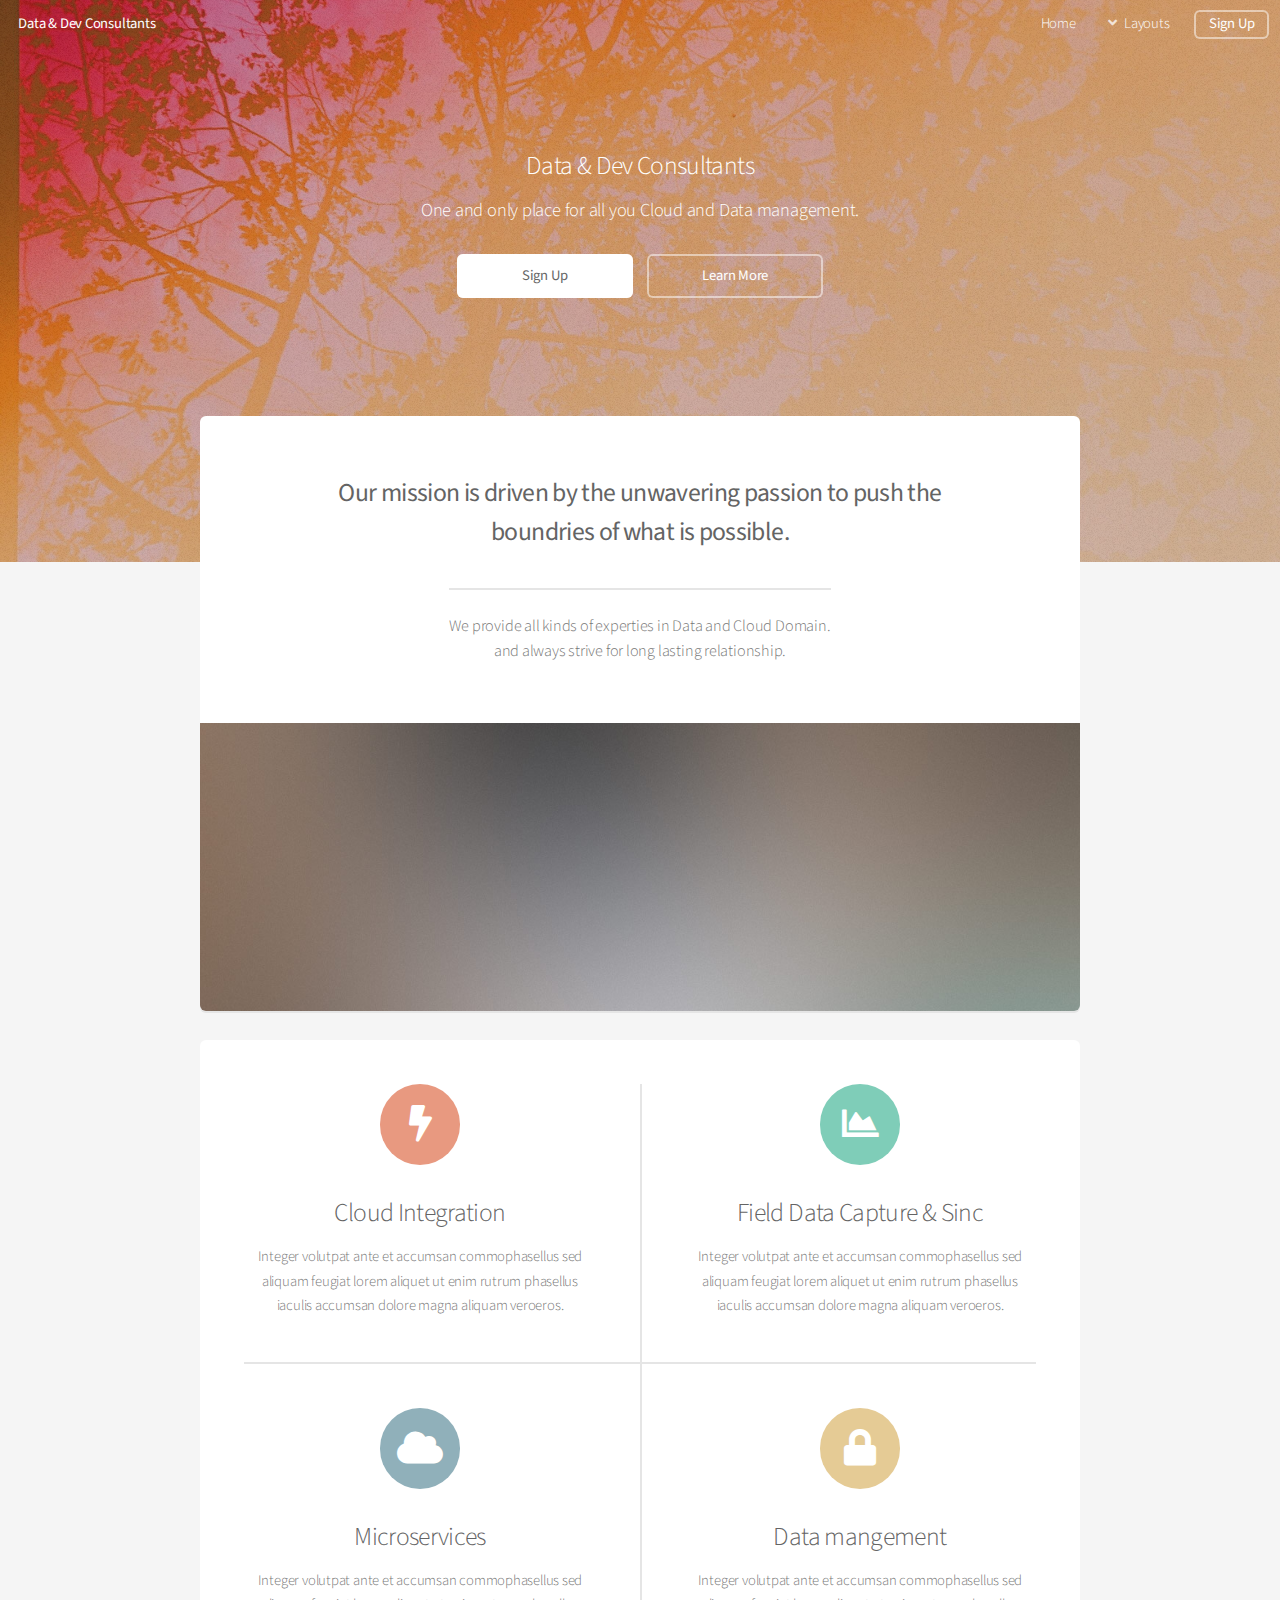
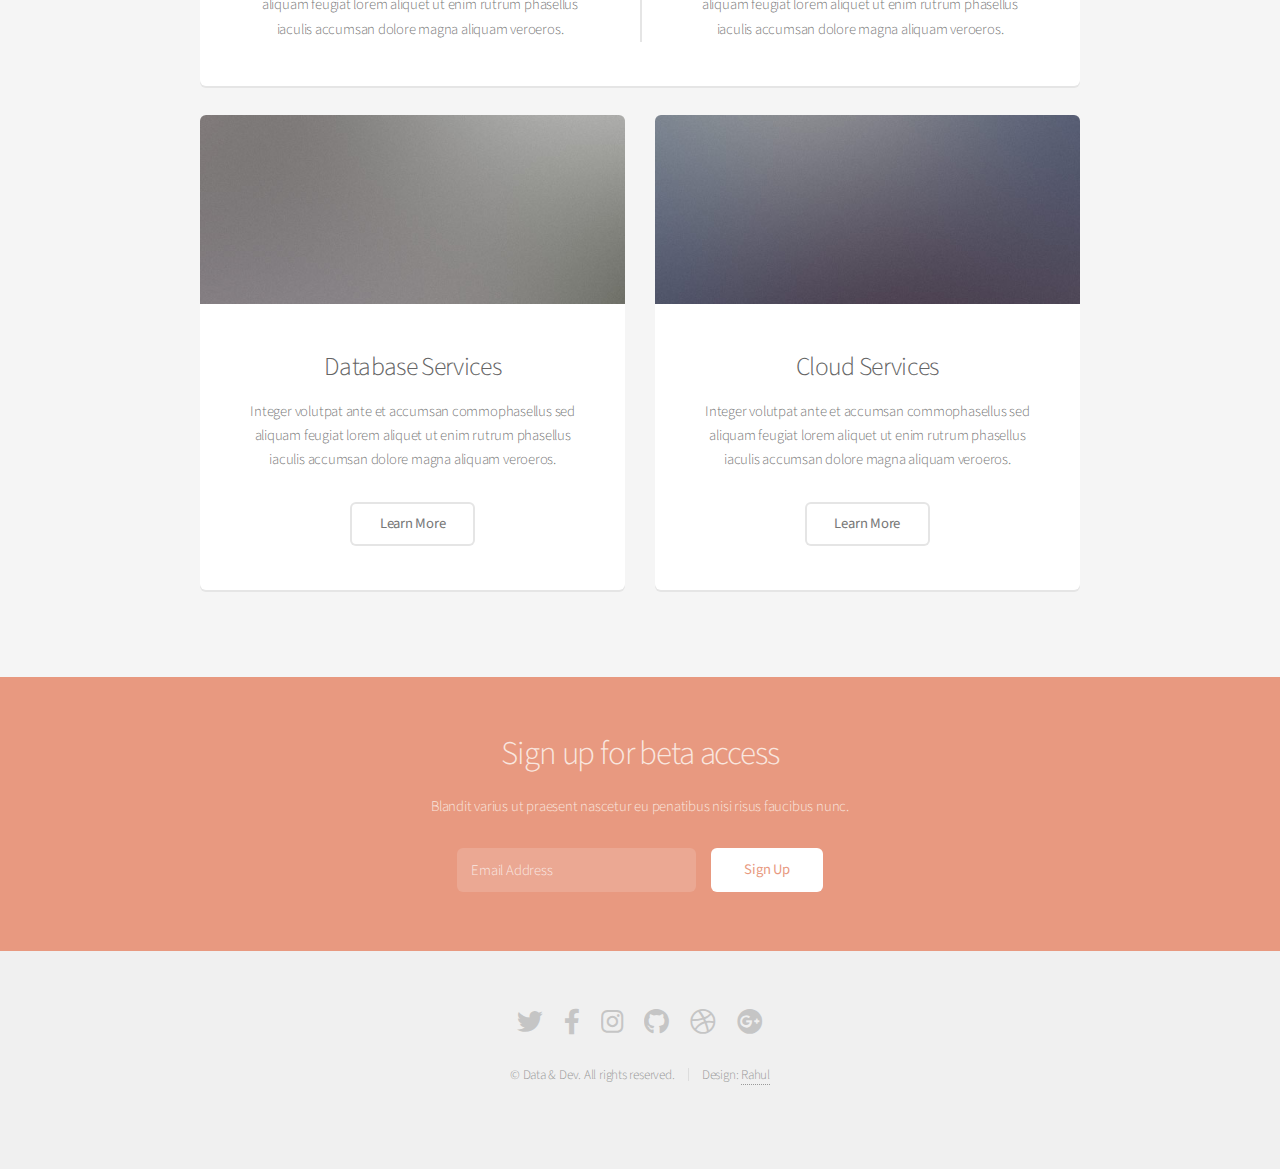
==== commit df918160: "Update index.html" ====
--- a/index.html
+++ b/index.html
@@ -2,7 +2,7 @@
 
 <html>
 	<head>
-		<title>D&D Consultants</title>
+		<title>Data & Dev Consulting</title>
 		<meta charset="utf-8" />
 		<meta name="viewport" content="width=device-width, initial-scale=1, user-scalable=no" />
 		<link rel="stylesheet" href="assets/css/main.css" />
@@ -12,7 +12,7 @@
 
 			<!-- Header -->
 				<header id="header" class="alt">
-					<h1><a href="index.html">D&D Consultants</a></h1>
+					<h1><a href="index.html">Data & Dev Consultants</a></h1>
 					<nav id="nav">
 						<ul>
 							<li><a href="index.html">Home</a></li>
@@ -40,7 +40,7 @@
 
 			<!-- Banner -->
 				<section id="banner">
-					<h3>D&D Consultants</h3>
+					<h3>Data & Dev Consultants</h3>
 					<p>One and only place for all you Cloud and Data management.</p>
 					<ul class="actions special">
 						<li><a href="#" class="button primary">Sign Up</a></li>
@@ -164,4 +164,4 @@
 			<script src="assets/js/main.js"></script>
 
 	</body>
-</html>+</html>
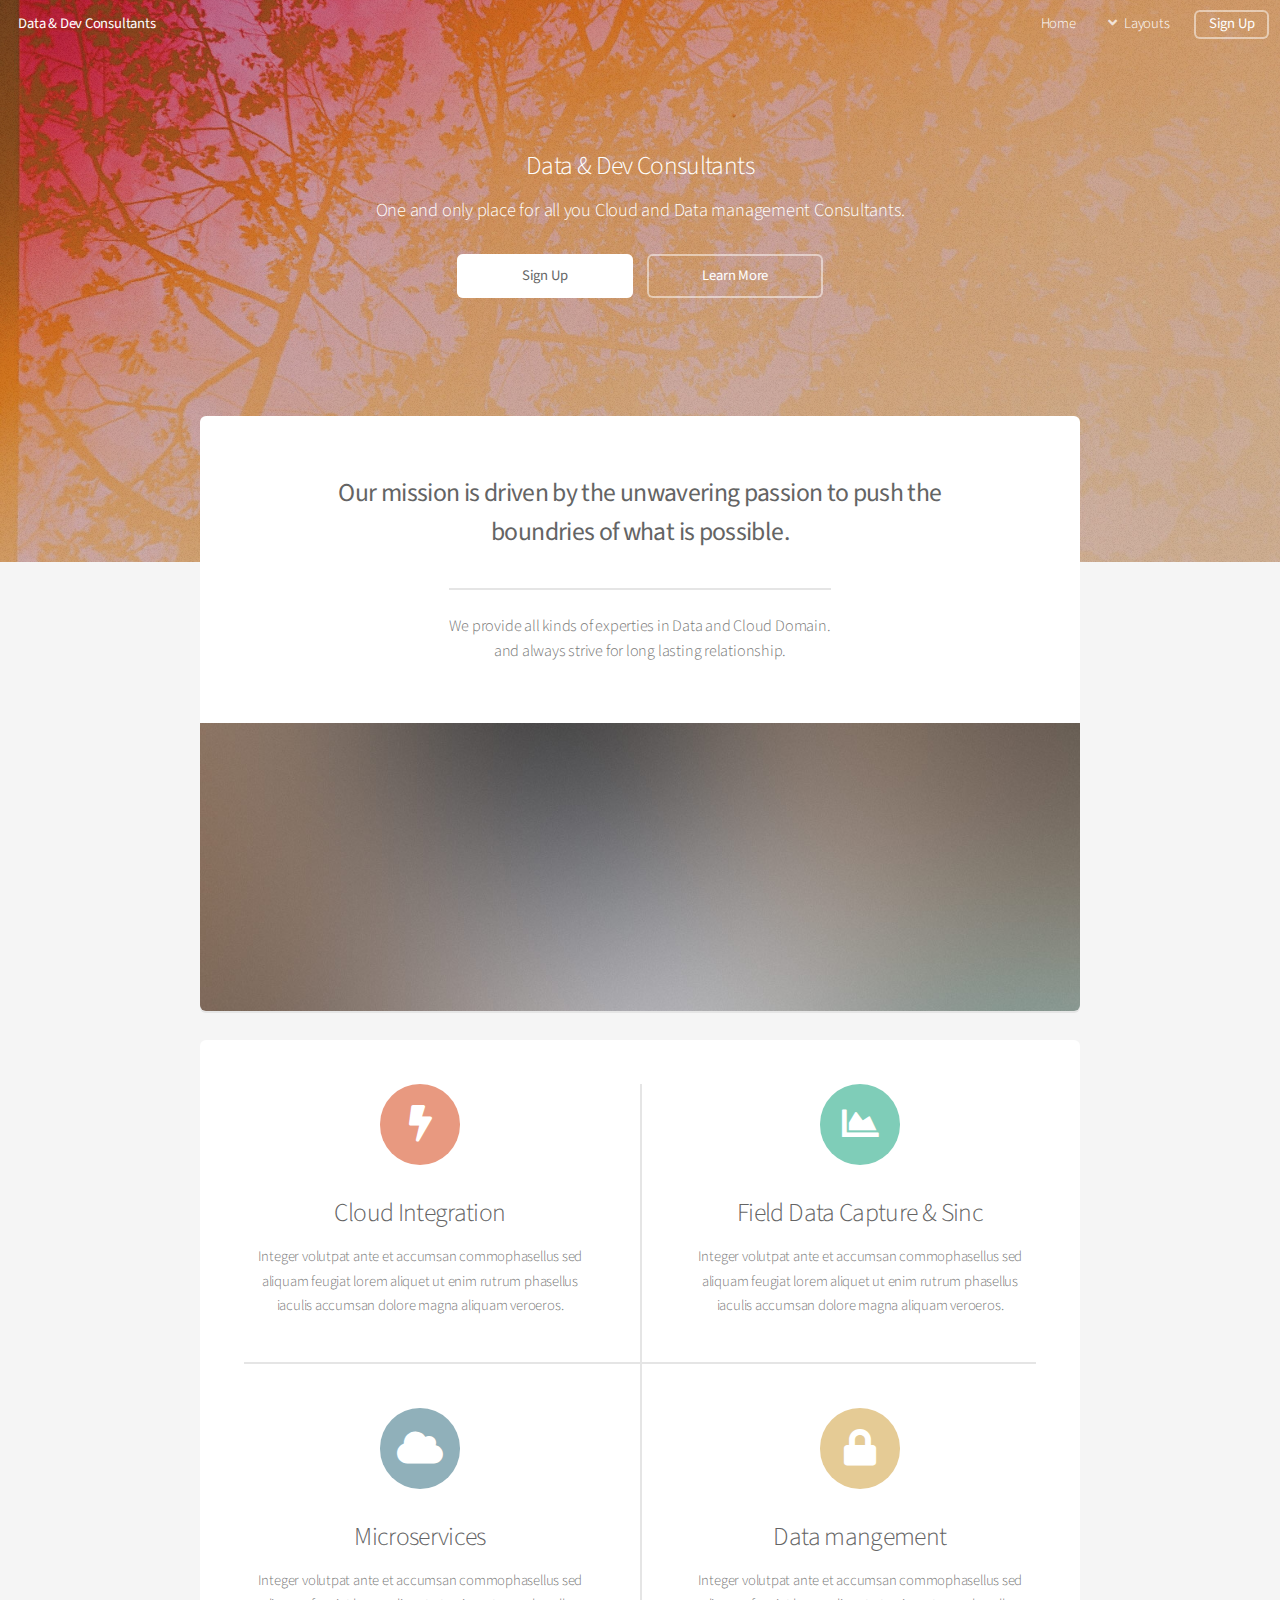
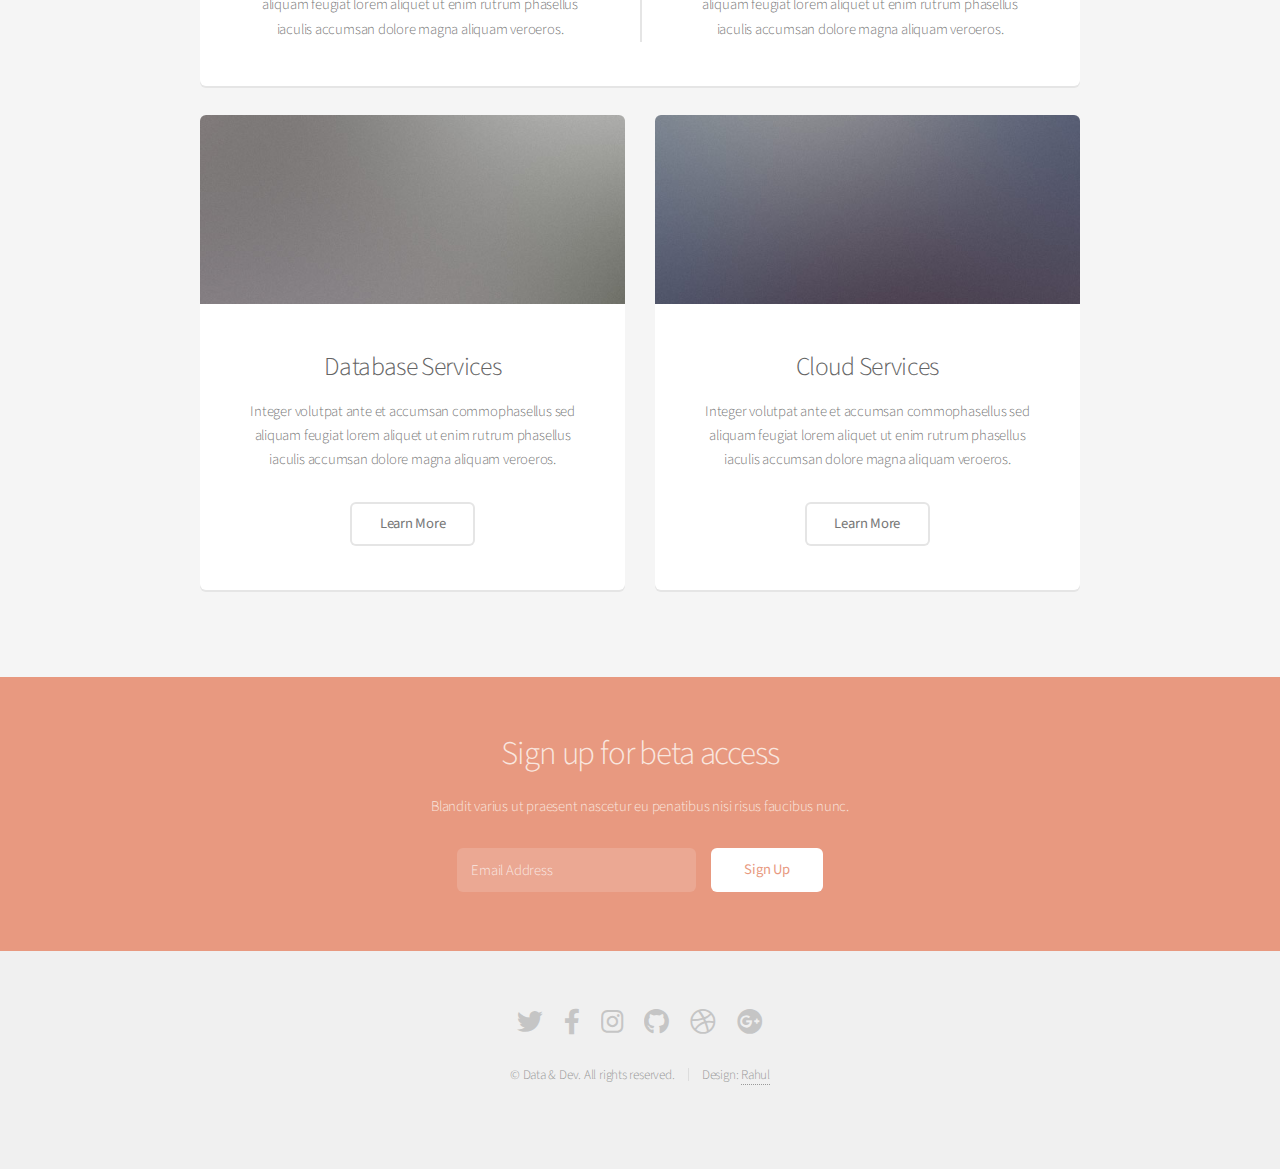
==== commit 462dba7f: "Update index.html" ====
--- a/index.html
+++ b/index.html
@@ -2,7 +2,7 @@
 
 <html>
 	<head>
-		<title>Data & Dev Consulting</title>
+		<title>Data & Dev Consultation </title>
 		<meta charset="utf-8" />
 		<meta name="viewport" content="width=device-width, initial-scale=1, user-scalable=no" />
 		<link rel="stylesheet" href="assets/css/main.css" />
@@ -41,7 +41,7 @@
 			<!-- Banner -->
 				<section id="banner">
 					<h3>Data & Dev Consultants</h3>
-					<p>One and only place for all you Cloud and Data management.</p>
+					<p>One and only place for all you Cloud and Data management Consultants.</p>
 					<ul class="actions special">
 						<li><a href="#" class="button primary">Sign Up</a></li>
 						<li><a href="#" class="button">Learn More</a></li>
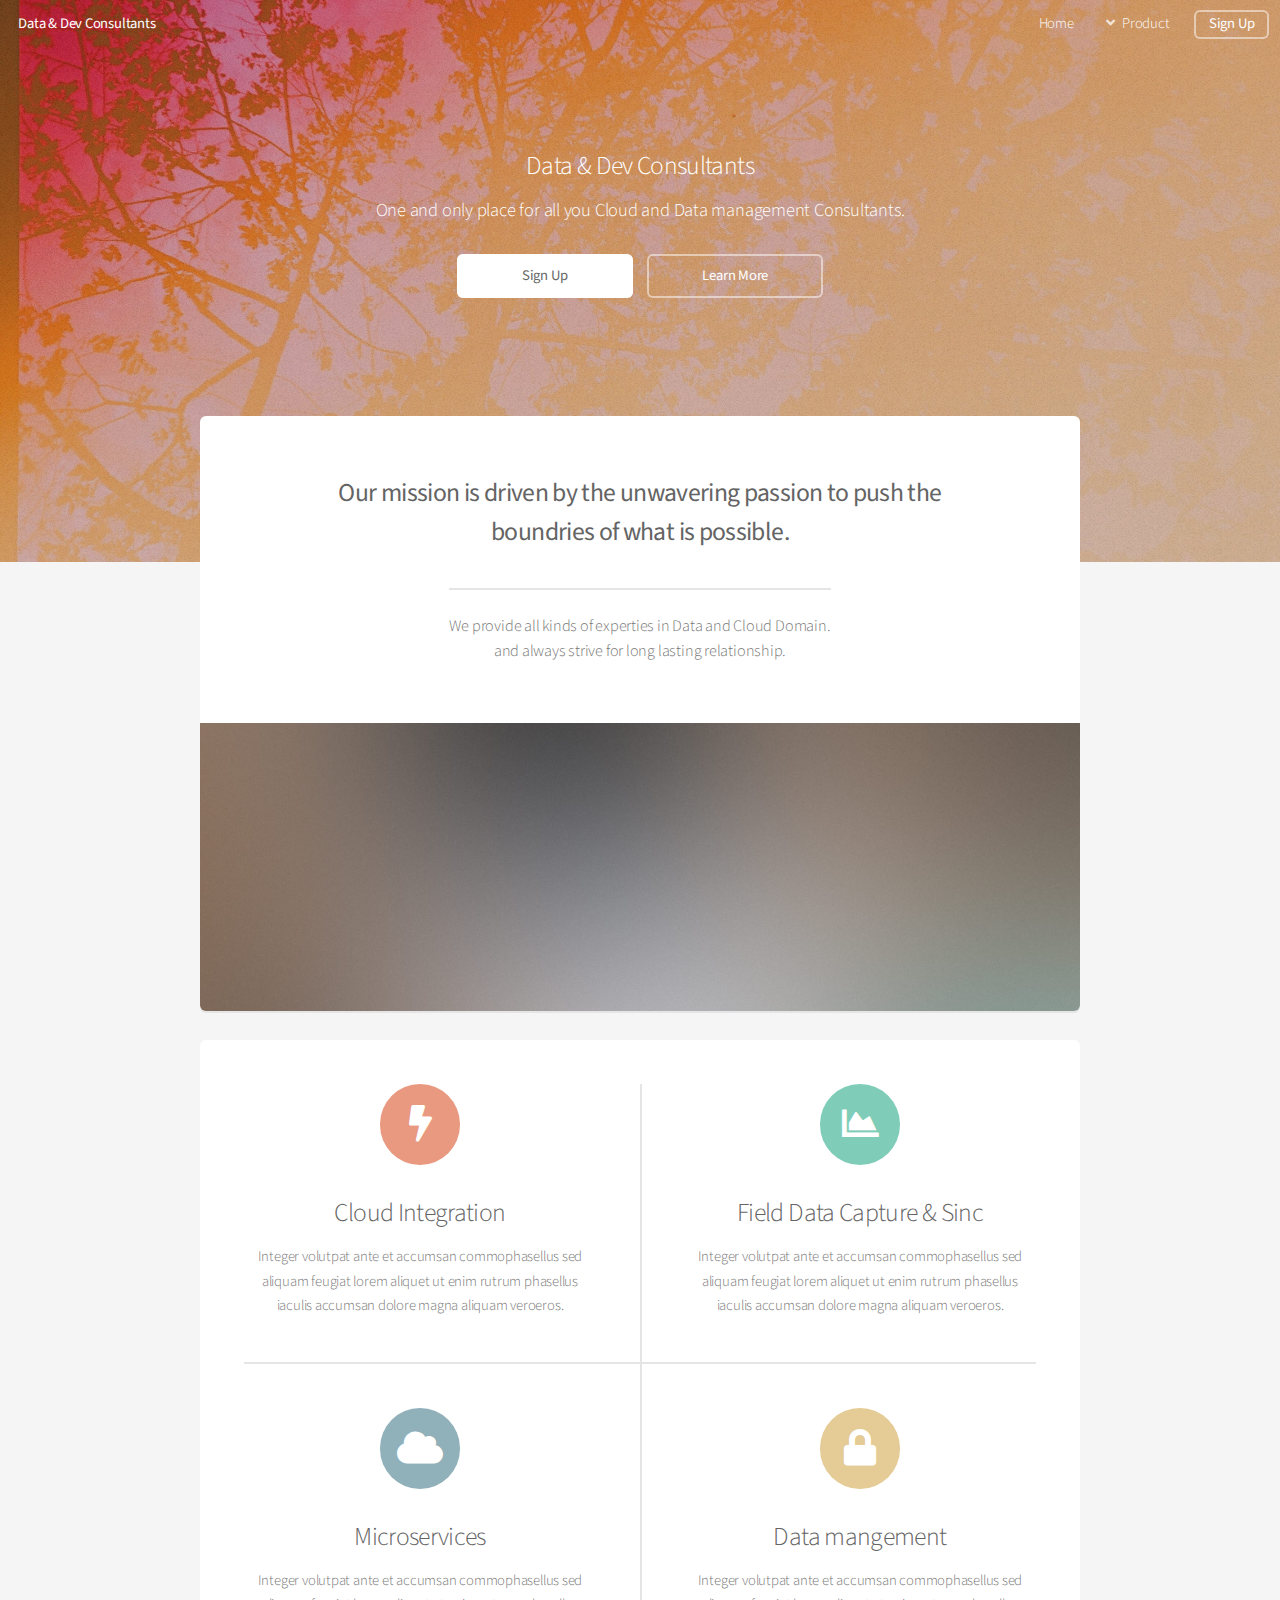
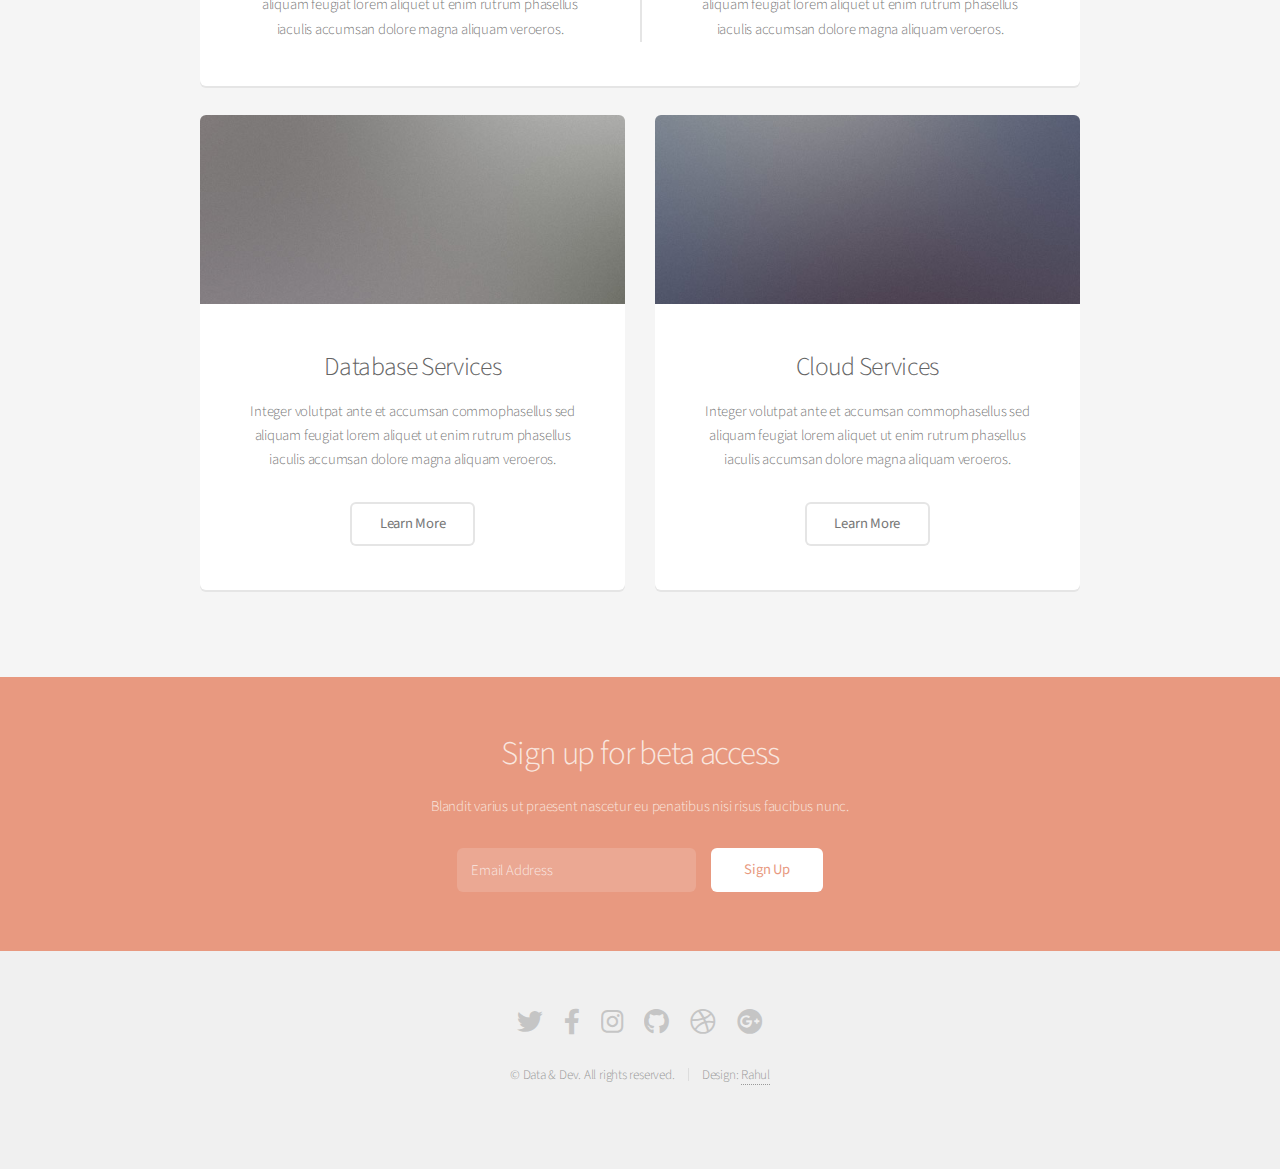
==== commit 99c1fff6: "Update index.html" ====
--- a/index.html
+++ b/index.html
@@ -17,9 +17,9 @@
 						<ul>
 							<li><a href="index.html">Home</a></li>
 							<li>
-								<a href="#" class="icon solid fa-angle-down">Layouts</a>
+								<a href="#" class="icon solid fa-angle-down">Product</a>
 								<ul>
-									<li><a href="generic.html">Generic</a></li>
+									<li><a href="generic.html">About US</a></li>
 									<li><a href="contact.html">Contact</a></li>
 									<li><a href="elements.html">Elements</a></li>
 									<li>
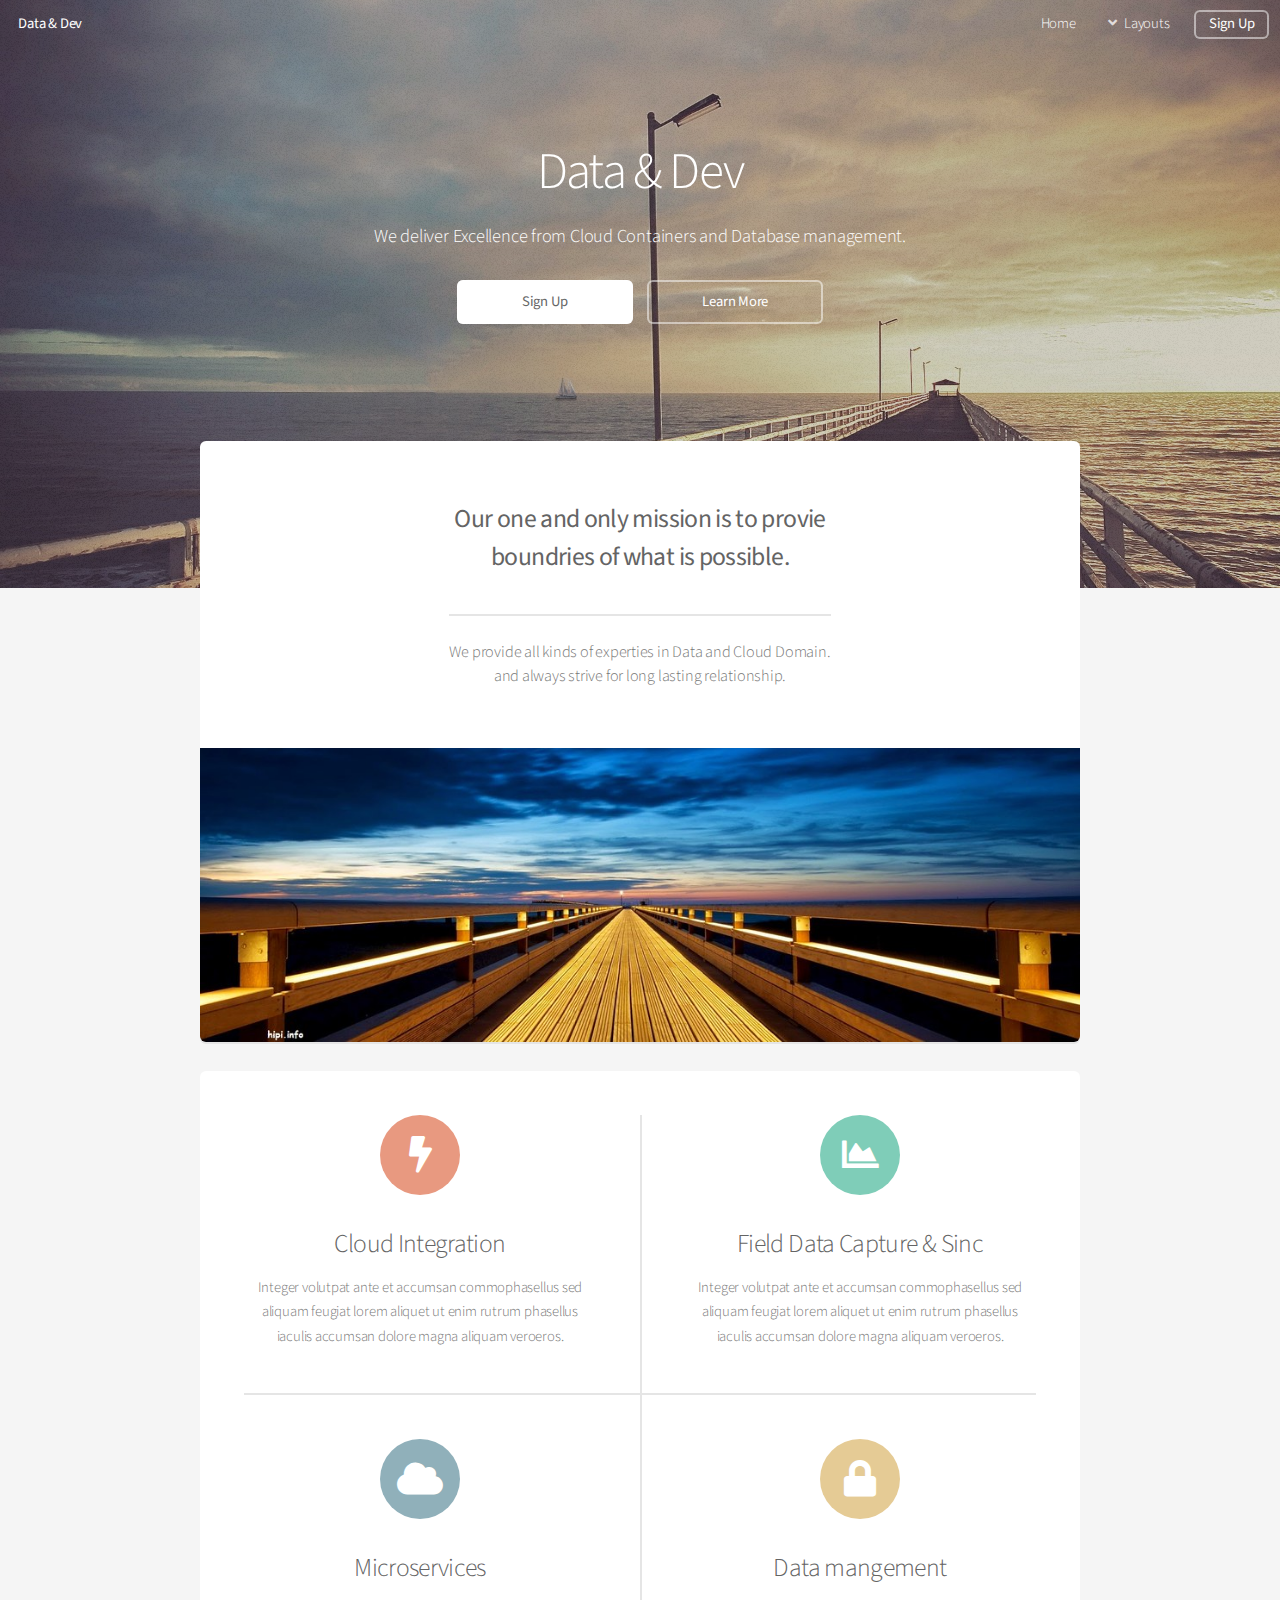
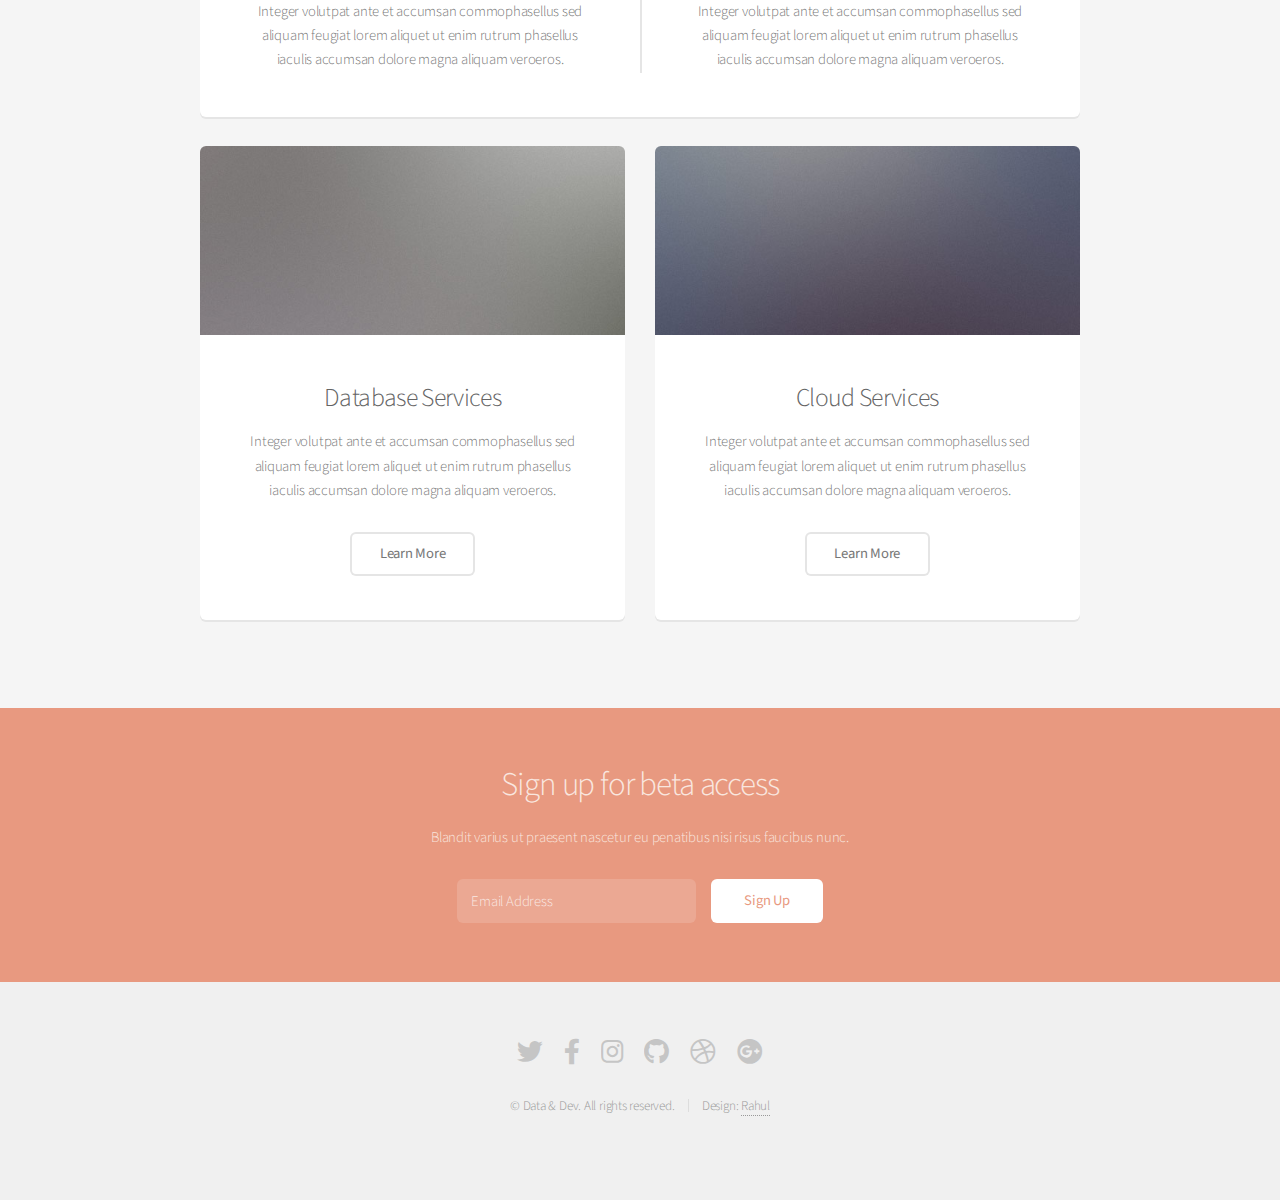
==== commit b69d1ca6: "minor updates from vs code" ====
--- a/index.html
+++ b/index.html
@@ -2,7 +2,7 @@
 
 <html>
 	<head>
-		<title>Data & Dev Consultation </title>
+		<title>Data & Dev</title>
 		<meta charset="utf-8" />
 		<meta name="viewport" content="width=device-width, initial-scale=1, user-scalable=no" />
 		<link rel="stylesheet" href="assets/css/main.css" />
@@ -12,36 +12,41 @@
 
 			<!-- Header -->
 				<header id="header" class="alt">
-					<h1><a href="index.html">Data & Dev Consultants</a></h1>
-					<nav id="nav">
-						<ul>
-							<li><a href="index.html">Home</a></li>
-							<li>
-								<a href="#" class="icon solid fa-angle-down">Product</a>
+					<h1><a href="index.html">Data & Dev</a></h1>
+					
+						<div class="topnav">	
+							<nav id="nav">
+							
 								<ul>
-									<li><a href="generic.html">About US</a></li>
-									<li><a href="contact.html">Contact</a></li>
-									<li><a href="elements.html">Elements</a></li>
+									<li><a href="index.html">Home</a></li>
 									<li>
-										<a href="#">Submenu</a>
+										<a href="#" class="icon solid fa-angle-down">Layouts</a>
 										<ul>
-											<li><a href="#">Option One</a></li>
-											<li><a href="#">Option Two</a></li>
-											<li><a href="#">Option Three</a></li>
-											<li><a href="#">Option Four</a></li>
-										</ul>										
+											<li><a href="generic.html">Generic</a></li>
+											<li><a href="contact.html">Contact</a></li>
+											<li><a href="elements.html">Elements</a></li>
+											<li>
+												<a href="#">Submenu</a>
+												<ul>
+													<li><a href="#">Option One</a></li>
+													<li><a href="#">Option Two</a></li>
+													<li><a href="#">Option Three</a></li>
+													<li><a href="#">Option Four</a></li>
+												</ul>										
+											</li>
+										</ul>
 									</li>
+									<li><a href="#" class="button">Sign Up</a></li>
 								</ul>
-							</li>
-							<li><a href="#" class="button">Sign Up</a></li>
-						</ul>
-					</nav>
+							</nav>
+						</div>	
+						
 				</header>
 
 			<!-- Banner -->
 				<section id="banner">
-					<h3>Data & Dev Consultants</h3>
-					<p>One and only place for all you Cloud and Data management Consultants.</p>
+					<h2 class="header">Data & Dev</h2>
+					<p>We deliver Excellence from Cloud Containers and Database management.</p>
 					<ul class="actions special">
 						<li><a href="#" class="button primary">Sign Up</a></li>
 						<li><a href="#" class="button">Learn More</a></li>
@@ -53,7 +58,7 @@
 
 					<section class="box special">
 						<header class="major">
-							<h3><strong>Our mission is driven by the unwavering passion to push the 
+							<h3><strong>Our one and only mission is to provie 
 							<br />
 							boundries of what is possible.</strong></h3>
 							<p>We provide all kinds of experties in Data and Cloud Domain.<br />
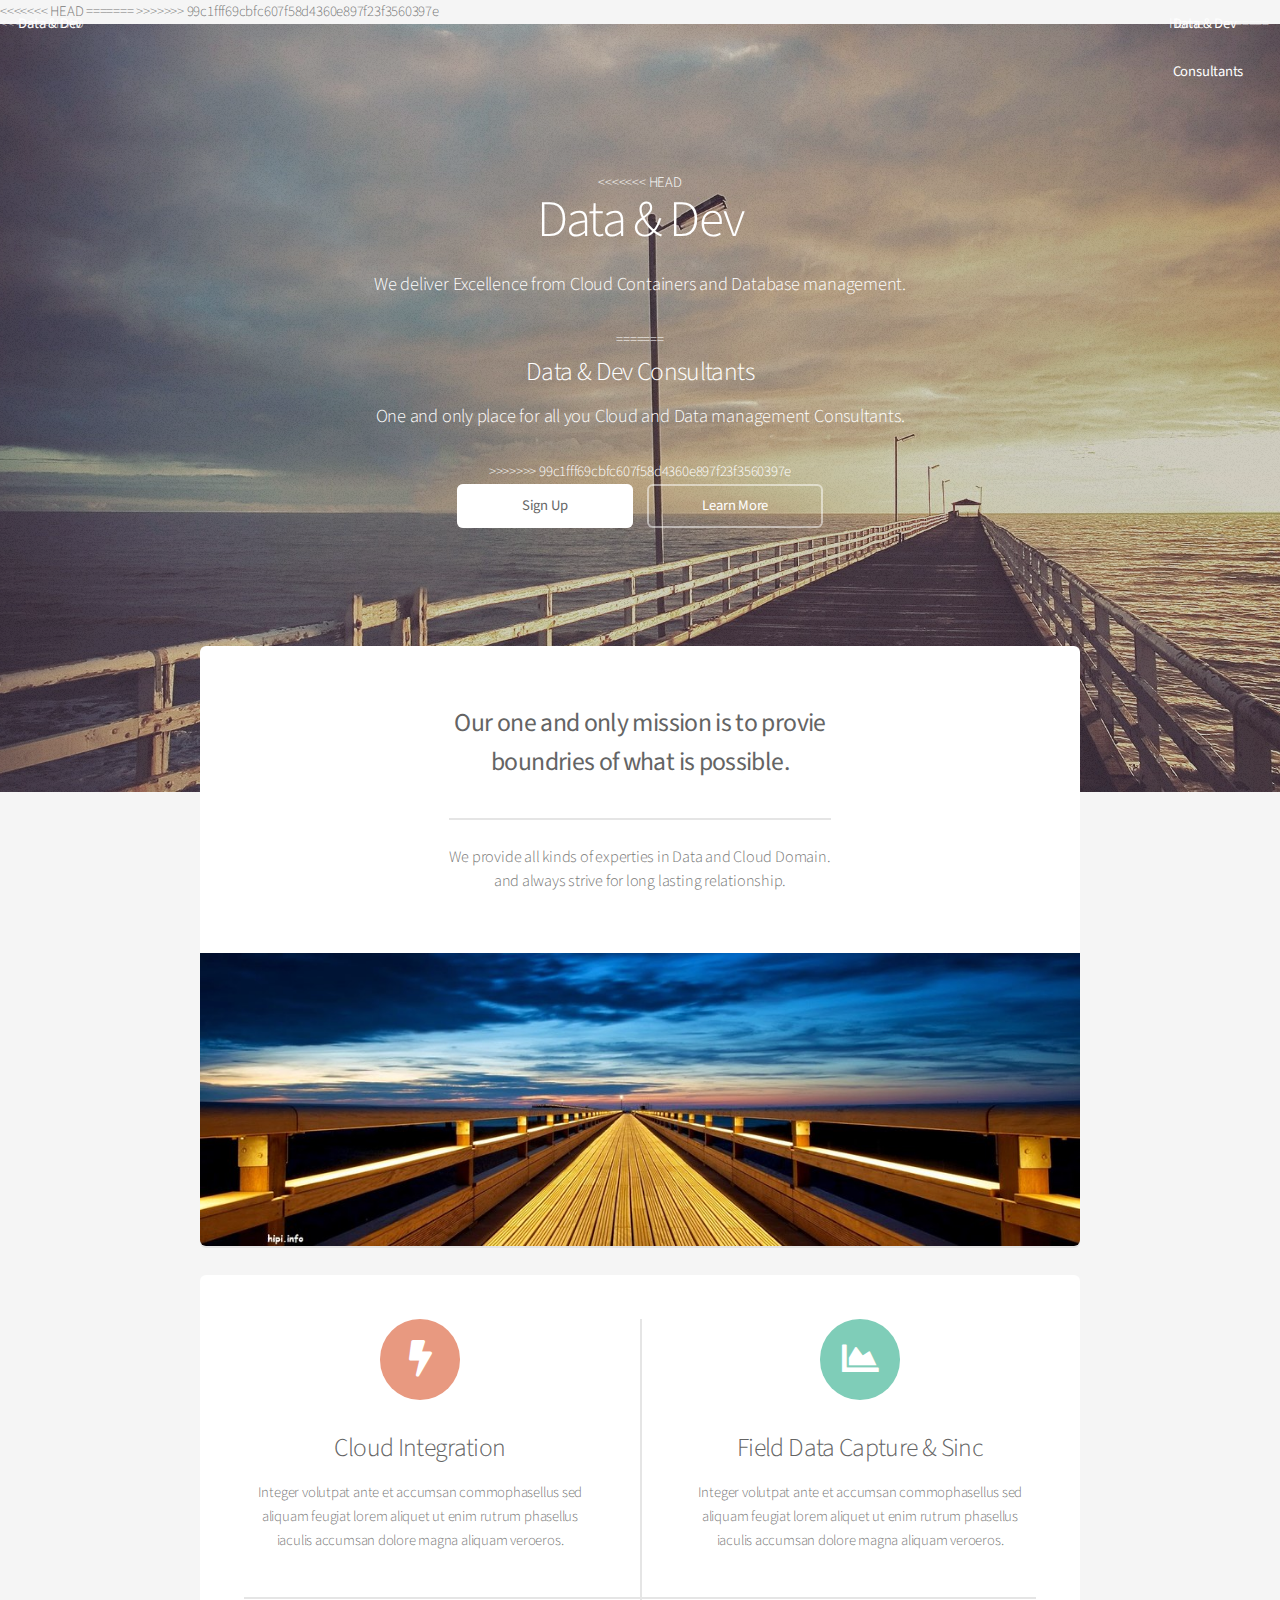
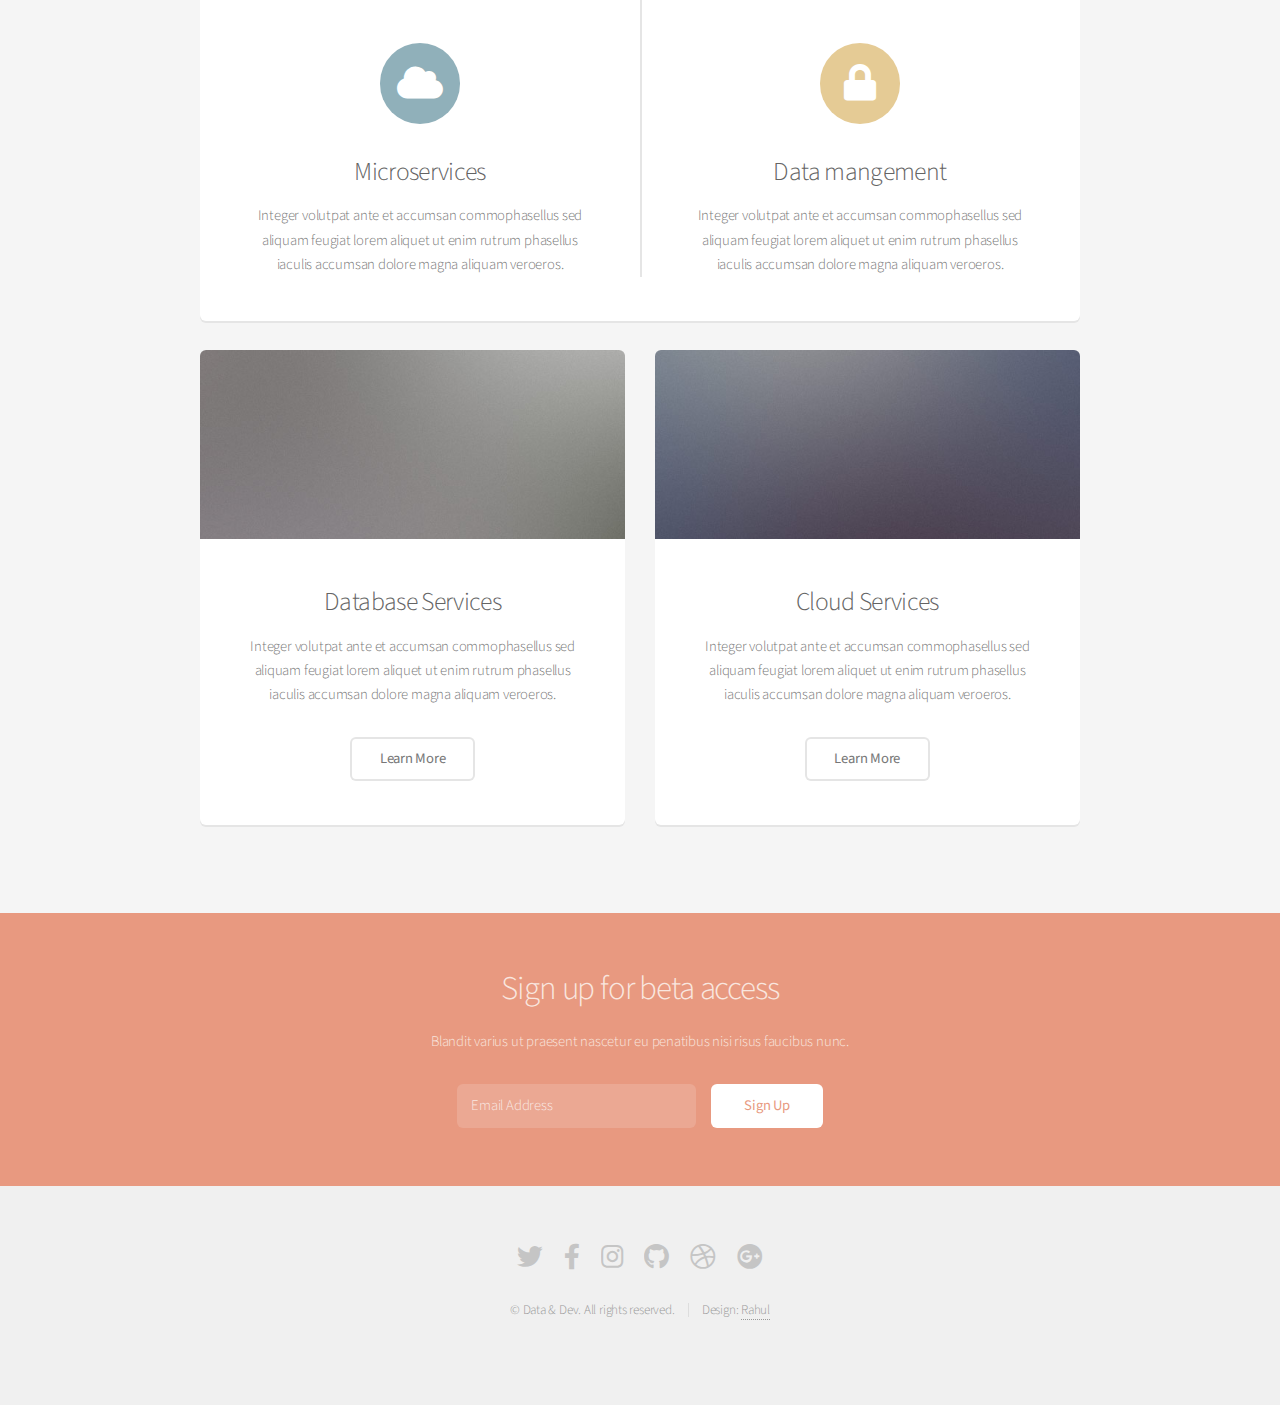
==== commit 2c28ee06: "one more minor update" ====
--- a/index.html
+++ b/index.html
@@ -2,7 +2,11 @@
 
 <html>
 	<head>
+<<<<<<< HEAD
 		<title>Data & Dev</title>
+=======
+		<title>Data & Dev Consultation </title>
+>>>>>>> 99c1fff69cbfc607f58d4360e897f23f3560397e
 		<meta charset="utf-8" />
 		<meta name="viewport" content="width=device-width, initial-scale=1, user-scalable=no" />
 		<link rel="stylesheet" href="assets/css/main.css" />
@@ -12,6 +16,7 @@
 
 			<!-- Header -->
 				<header id="header" class="alt">
+<<<<<<< HEAD
 					<h1><a href="index.html">Data & Dev</a></h1>
 					
 						<div class="topnav">	
@@ -19,6 +24,18 @@
 							
 								<ul>
 									<li><a href="index.html">Home</a></li>
+=======
+					<h1><a href="index.html">Data & Dev Consultants</a></h1>
+					<nav id="nav">
+						<ul>
+							<li><a href="index.html">Home</a></li>
+							<li>
+								<a href="#" class="icon solid fa-angle-down">Product</a>
+								<ul>
+									<li><a href="generic.html">About US</a></li>
+									<li><a href="contact.html">Contact</a></li>
+									<li><a href="elements.html">Elements</a></li>
+>>>>>>> 99c1fff69cbfc607f58d4360e897f23f3560397e
 									<li>
 										<a href="#" class="icon solid fa-angle-down">Layouts</a>
 										<ul>
@@ -45,8 +62,13 @@
 
 			<!-- Banner -->
 				<section id="banner">
+<<<<<<< HEAD
 					<h2 class="header">Data & Dev</h2>
 					<p>We deliver Excellence from Cloud Containers and Database management.</p>
+=======
+					<h3>Data & Dev Consultants</h3>
+					<p>One and only place for all you Cloud and Data management Consultants.</p>
+>>>>>>> 99c1fff69cbfc607f58d4360e897f23f3560397e
 					<ul class="actions special">
 						<li><a href="#" class="button primary">Sign Up</a></li>
 						<li><a href="#" class="button">Learn More</a></li>
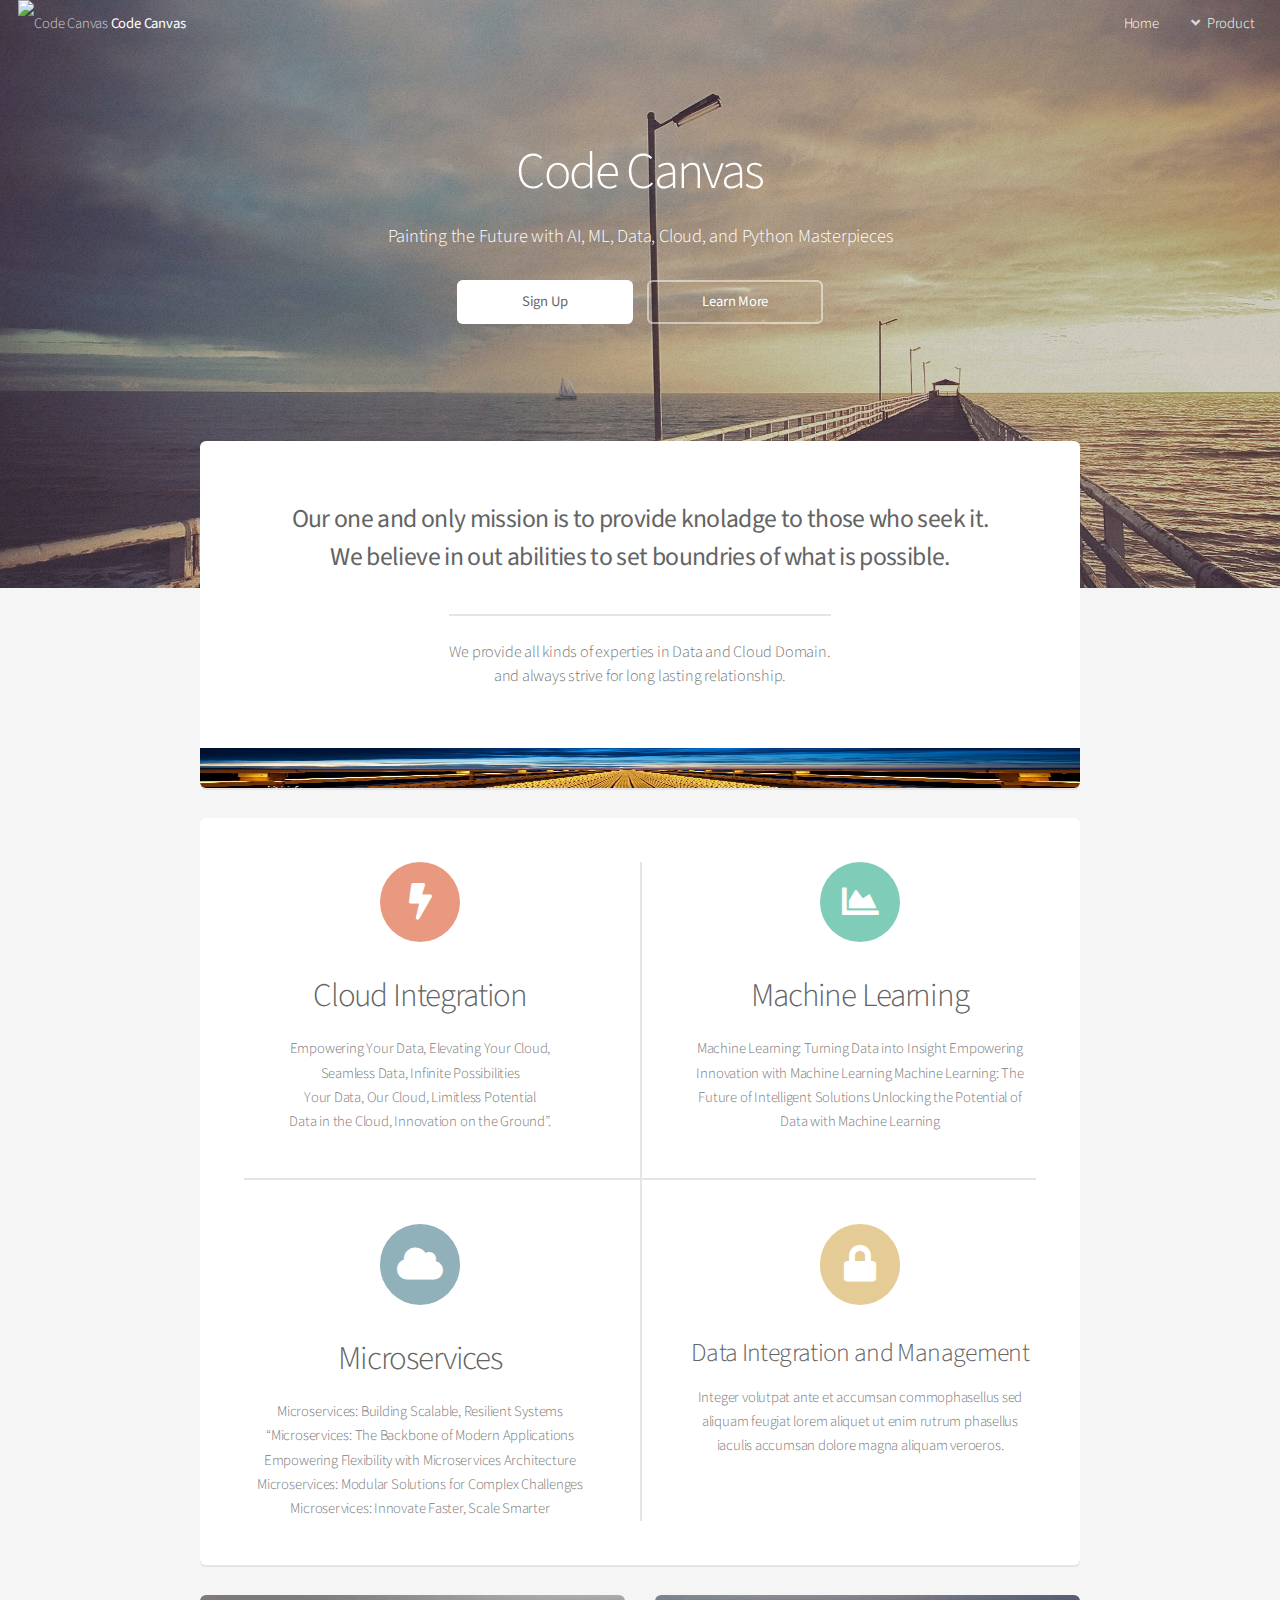
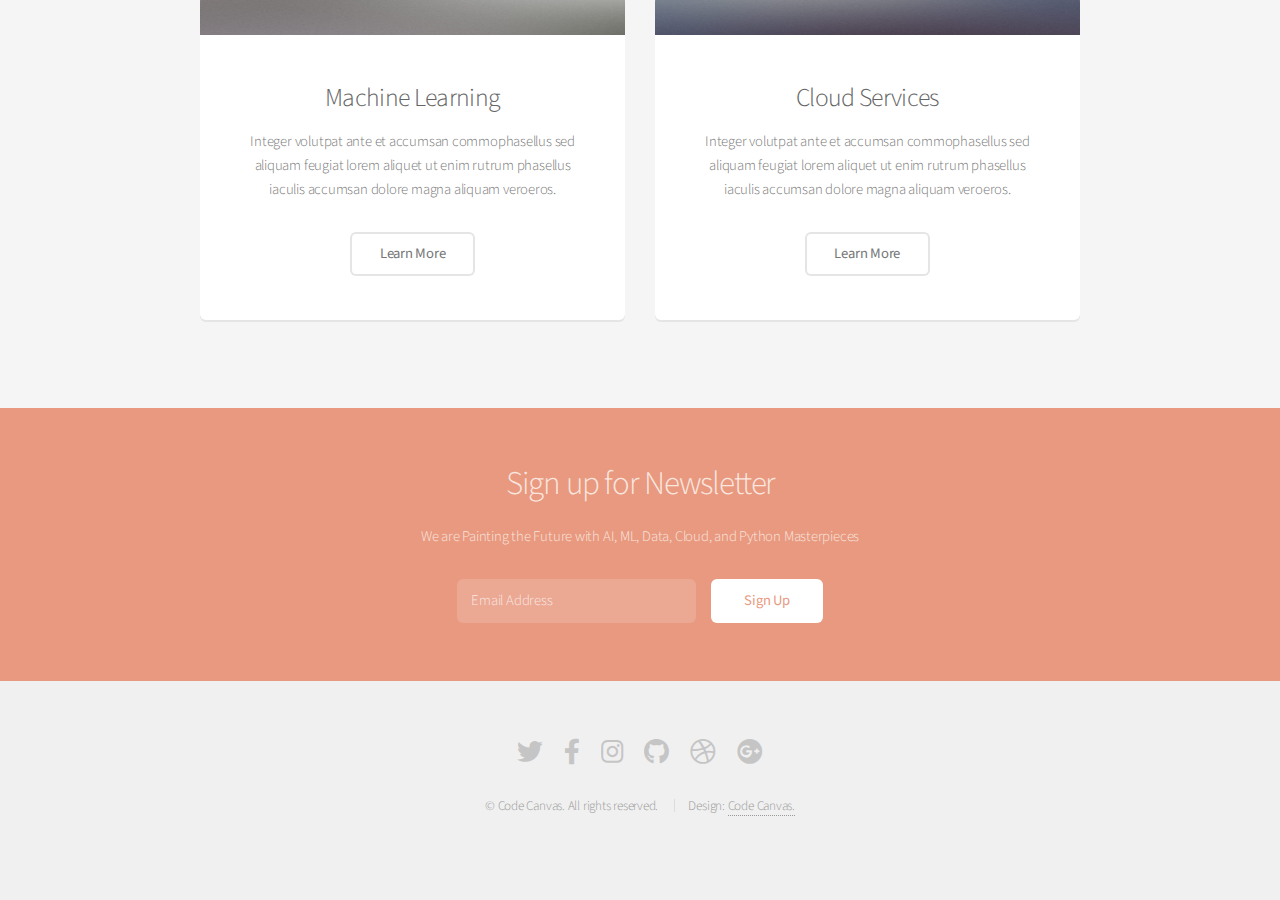
==== commit ed0db2a3: "my Initial commit on this repo from git bash cli" ====
--- a/index.html
+++ b/index.html
@@ -1,194 +1,198 @@
 <!DOCTYPE HTML>
+<html>
 
-<html>
-	<head>
-<<<<<<< HEAD
-		<title>Data & Dev</title>
-=======
-		<title>Data & Dev Consultation </title>
->>>>>>> 99c1fff69cbfc607f58d4360e897f23f3560397e
-		<meta charset="utf-8" />
-		<meta name="viewport" content="width=device-width, initial-scale=1, user-scalable=no" />
-		<link rel="stylesheet" href="assets/css/main.css" />
-	</head>
-	<body class="landing is-preload">
-		<div id="page-wrapper">
+<head>
+	<title>Code Canvas</title>
+	<meta charset="utf-8" />
+	<meta name="viewport" content="width=device-width, initial-scale=1, user-scalable=no" />
+	<link rel="stylesheet" href="assets/css/main.css" />
+</head>
 
-			<!-- Header -->
-				<header id="header" class="alt">
-<<<<<<< HEAD
-					<h1><a href="index.html">Data & Dev</a></h1>
-					
-						<div class="topnav">	
-							<nav id="nav">
-							
-								<ul>
-									<li><a href="index.html">Home</a></li>
-=======
-					<h1><a href="index.html">Data & Dev Consultants</a></h1>
-					<nav id="nav">
-						<ul>
-							<li><a href="index.html">Home</a></li>
-							<li>
-								<a href="#" class="icon solid fa-angle-down">Product</a>
-								<ul>
-									<li><a href="generic.html">About US</a></li>
-									<li><a href="contact.html">Contact</a></li>
-									<li><a href="elements.html">Elements</a></li>
->>>>>>> 99c1fff69cbfc607f58d4360e897f23f3560397e
-									<li>
-										<a href="#" class="icon solid fa-angle-down">Layouts</a>
-										<ul>
-											<li><a href="generic.html">Generic</a></li>
-											<li><a href="contact.html">Contact</a></li>
-											<li><a href="elements.html">Elements</a></li>
-											<li>
-												<a href="#">Submenu</a>
-												<ul>
-													<li><a href="#">Option One</a></li>
-													<li><a href="#">Option Two</a></li>
-													<li><a href="#">Option Three</a></li>
-													<li><a href="#">Option Four</a></li>
-												</ul>										
-											</li>
-										</ul>
-									</li>
-									<li><a href="#" class="button">Sign Up</a></li>
-								</ul>
-							</nav>
-						</div>	
-						
+<body class="landing is-preload">
+	<div id="page-wrapper">
+
+		<!-- Header -->
+		<header id="header" class="alt">
+			<h1><img src="images/cc12.png" alt="Code Canvas"/>
+				<a href="index.html">Code Canvas</a></h1>
+
+			<div class="navbar">
+				<nav id="nav">
+
+					<ul>
+						<li><a href="index.html">Home</a></li>
+						<li>
+							<a href="#" class="icon solid fa-angle-down">Product</a>
+							<ul>
+								<li><a href="generic.html">About US</a></li>
+								<li><a href="contact.html">Contact</a></li>
+								<li><a href="elements.html">Elements</a></li>
+								<li>
+									<a href="#" class="icon solid fa-angle-down">Layouts</a>
+									<ul>
+										<li><a href="generic.html">Generic</a></li>
+										<li><a href="contact.html">Contact</a></li>
+										<li><a href="elements.html">Elements</a></li>
+										<li>
+											<a href="#">Submenu</a>
+											<ul>
+												<li><a href="#">Option One</a></li>
+												<li><a href="#">Option Two</a></li>
+												<li><a href="#">Option Three</a></li>
+												<li><a href="#">Option Four</a></li>
+											</ul>
+										</li>
+									</ul>
+								</li>
+								<li><a href="#" class="button">Sign Up</a></li>
+							</ul>
+					</ul>
+
+				</nav>
+			</div>
+
+		</header>
+
+		<!-- Banner -->
+		<section id="banner">
+			<h2 class="header">Code Canvas</h2>
+			<p>Painting the Future with AI, ML, Data, Cloud, and Python Masterpieces</p>
+			<ul class="actions special">
+				<li><a href="#" class="button primary">Sign Up</a></li>
+				<li><a href="#" class="button">Learn More</a></li>
+			</ul>
+		</section>
+
+		<!-- Main -->
+		<section id="main" class="container">
+
+			<section class="box special">
+				<header class="major">
+					<h3><strong>Our one and only mission is to provide knoladge to those who seek it.
+							<br />
+							We believe in out abilities to set boundries of what is possible.</strong></h3>
+					<p>We provide all kinds of experties in Data and Cloud Domain.<br />
+						and always strive for long lasting relationship.</p>
 				</header>
+				<span class="image featured"><img src="images/pic01.jpg" alt="" /></span>
+			</section>
 
-			<!-- Banner -->
-				<section id="banner">
-<<<<<<< HEAD
-					<h2 class="header">Data & Dev</h2>
-					<p>We deliver Excellence from Cloud Containers and Database management.</p>
-=======
-					<h3>Data & Dev Consultants</h3>
-					<p>One and only place for all you Cloud and Data management Consultants.</p>
->>>>>>> 99c1fff69cbfc607f58d4360e897f23f3560397e
-					<ul class="actions special">
-						<li><a href="#" class="button primary">Sign Up</a></li>
-						<li><a href="#" class="button">Learn More</a></li>
-					</ul>
-				</section>
+			<section class="box special features">
+				<div class="features-row">
+					<section>
+						<span class="icon solid major fa-bolt accent2"></span>
+						<h2>Cloud Integration</h2>
+						<p>Empowering Your Data, Elevating Your Cloud,<br>
+							Seamless Data, Infinite Possibilities<br>
+							Your Data, Our Cloud, Limitless Potential<br>
+							Data in the Cloud, Innovation on the Ground”.</p>
+					</section>
+					<section>
+						<span class="icon solid major fa-chart-area accent3"></span>
+						<h2>Machine Learning</h2>
+						<p>Machine Learning: Turning Data into Insight
+							Empowering Innovation with Machine Learning
+							Machine Learning: The Future of Intelligent Solutions
+							Unlocking the Potential of Data with Machine Learning</p>
+					</section>
+				</div>
+				<div class="features-row">
+					<section>
+						<span class="icon solid major fa-cloud accent4"></span>
+						<h2>Microservices</h2>
+						<p>Microservices: Building Scalable, Resilient Systems
+							“Microservices: The Backbone of Modern Applications
+							Empowering Flexibility with Microservices Architecture
+							Microservices: Modular Solutions for Complex Challenges
+							Microservices: Innovate Faster, Scale Smarter</p>
+					</section>
+					<section>
+						<span class="icon solid major fa-lock accent5"></span>
+						<h3>Data Integration and Management</h3>
+						<p>Integer volutpat ante et accumsan commophasellus sed aliquam feugiat lorem aliquet ut enim
+							rutrum phasellus iaculis accumsan dolore magna aliquam veroeros.</p>
+					</section>
+				</div>
+			</section>
 
-			<!-- Main -->
-				<section id="main" class="container">
+			<div class="row">
+				<div class="col-6 col-12-narrower">
 
 					<section class="box special">
-						<header class="major">
-							<h3><strong>Our one and only mission is to provie 
-							<br />
-							boundries of what is possible.</strong></h3>
-							<p>We provide all kinds of experties in Data and Cloud Domain.<br />
-							and always strive for long lasting relationship.</p>
-						</header>
-						<span class="image featured"><img src="images/pic01.jpg" alt="" /></span>
+						<span class="image featured"><img src="images/pic02.jpg" alt="" /></span>
+						<h3>Machine Learning</h3>
+						<p>Integer volutpat ante et accumsan commophasellus sed aliquam feugiat lorem aliquet ut enim
+							rutrum phasellus iaculis accumsan dolore magna aliquam veroeros.</p>
+						<ul class="actions special">
+							<li><a href="#" class="button alt">Learn More</a></li>
+						</ul>
 					</section>
 
-					<section class="box special features">
-						<div class="features-row">
-							<section>
-								<span class="icon solid major fa-bolt accent2"></span>
-								<h3>Cloud Integration</h3>
-								<p>Integer volutpat ante et accumsan commophasellus sed aliquam feugiat lorem aliquet ut enim rutrum phasellus iaculis accumsan dolore magna aliquam veroeros.</p>
-							</section>
-							<section>
-								<span class="icon solid major fa-chart-area accent3"></span>
-								<h3>Field Data Capture & Sinc</h3>
-								<p>Integer volutpat ante et accumsan commophasellus sed aliquam feugiat lorem aliquet ut enim rutrum phasellus iaculis accumsan dolore magna aliquam veroeros.</p>
-							</section>
-						</div>
-						<div class="features-row">
-							<section>
-								<span class="icon solid major fa-cloud accent4"></span>
-								<h3>Microservices</h3>
-								<p>Integer volutpat ante et accumsan commophasellus sed aliquam feugiat lorem aliquet ut enim rutrum phasellus iaculis accumsan dolore magna aliquam veroeros.</p>
-							</section>
-							<section>
-								<span class="icon solid major fa-lock accent5"></span>
-								<h3>Data mangement</h3>
-								<p>Integer volutpat ante et accumsan commophasellus sed aliquam feugiat lorem aliquet ut enim rutrum phasellus iaculis accumsan dolore magna aliquam veroeros.</p>
-							</section>
-						</div>
+				</div>
+				<div class="col-6 col-12-narrower">
+
+					<section class="box special">
+						<span class="image featured"><img src="images/pic03.jpg" alt="" /></span>
+						<h3>Cloud Services</h3>
+						<p>Integer volutpat ante et accumsan commophasellus sed aliquam feugiat lorem aliquet ut enim
+							rutrum phasellus iaculis accumsan dolore magna aliquam veroeros.</p>
+						<ul class="actions special">
+							<li><a href="#" class="button alt">Learn More</a></li>
+						</ul>
 					</section>
 
-					<div class="row">
-						<div class="col-6 col-12-narrower">
+				</div>
+			</div>
 
-							<section class="box special">
-								<span class="image featured"><img src="images/pic02.jpg" alt="" /></span>
-								<h3>Database Services</h3>
-								<p>Integer volutpat ante et accumsan commophasellus sed aliquam feugiat lorem aliquet ut enim rutrum phasellus iaculis accumsan dolore magna aliquam veroeros.</p>
-								<ul class="actions special">
-									<li><a href="#" class="button alt">Learn More</a></li>
-								</ul>
-							</section>
+		</section>
 
-						</div>
-						<div class="col-6 col-12-narrower">
+		<!-- CTA -->
+		<section id="cta">
 
-							<section class="box special">
-								<span class="image featured"><img src="images/pic03.jpg" alt="" /></span>
-								<h3>Cloud Services</h3>
-								<p>Integer volutpat ante et accumsan commophasellus sed aliquam feugiat lorem aliquet ut enim rutrum phasellus iaculis accumsan dolore magna aliquam veroeros.</p>
-								<ul class="actions special">
-									<li><a href="#" class="button alt">Learn More</a></li>
-								</ul>
-							</section>
+			<h2>Sign up for Newsletter</h2>
+			<p>We are Painting the Future with AI, ML, Data, Cloud, and Python Masterpieces</p>
 
-						</div>
+			<form>
+				<div class="row gtr-50 gtr-uniform">
+					<div class="col-8 col-12-mobilep">
+						<input type="email" name="email" id="email" placeholder="Email Address" />
 					</div>
+					<div class="col-4 col-12-mobilep">
+						<input type="submit" value="Sign Up" class="fit" />
+					</div>
+				</div>
+			</form>
 
-				</section>
+		</section>
 
-			<!-- CTA -->
-				<section id="cta">
+		<!-- Footer -->
 
-					<h2>Sign up for beta access</h2>
-					<p>Blandit varius ut praesent nascetur eu penatibus nisi risus faucibus nunc.</p>
 
-					<form>
-						<div class="row gtr-50 gtr-uniform">
-							<div class="col-8 col-12-mobilep">
-								<input type="email" name="email" id="email" placeholder="Email Address" />
-							</div>
-							<div class="col-4 col-12-mobilep">
-								<input type="submit" value="Sign Up" class="fit" />
-							</div>
-						</div>
-					</form>
+	</div>
+	<footer id="footer">
+		<ul class="icons">
+			<li><a href="#" class="icon brands fa-twitter"><span class="label">Twitter</span></a></li>
+			<li><a href="#" class="icon brands fa-facebook-f"><span class="label">Facebook</span></a></li>
+			<li><a href="#" class="icon brands fa-instagram"><span class="label">Instagram</span></a></li>
+			<li><a href="#" class="icon brands fa-github"><span class="label">Github</span></a></li>
+			<li><a href="#" class="icon brands fa-dribbble"><span class="label">Dribbble</span></a></li>
+			<li><a href="#" class="icon brands fa-google-plus"><span class="label">Google+</span></a></li>
+		</ul>
+		<ul class="copyright">
+			<li>&copy; Code Canvas. All rights reserved.</li>
+			<li>Design: <a href="http://html5up.net">Code Canvas.</a></li>
+		</ul>
+	</footer>
 
-				</section>
+	<!-- Scripts -->
+	<script src="assets/js/jquery.min.js"></script>
+	<script src="assets/js/jquery.dropotron.min.js"></script>
+	<script src="assets/js/jquery.scrollex.min.js"></script>
+	<script src="assets/js/browser.min.js"></script>
+	<script src="assets/js/breakpoints.min.js"></script>
+	<script src="assets/js/util.js"></script>
+	<script src="assets/js/main.js"></script>
 
-			<!-- Footer -->
-				<footer id="footer">
-					<ul class="icons">
-						<li><a href="#" class="icon brands fa-twitter"><span class="label">Twitter</span></a></li>
-						<li><a href="#" class="icon brands fa-facebook-f"><span class="label">Facebook</span></a></li>
-						<li><a href="#" class="icon brands fa-instagram"><span class="label">Instagram</span></a></li>
-						<li><a href="#" class="icon brands fa-github"><span class="label">Github</span></a></li>
-						<li><a href="#" class="icon brands fa-dribbble"><span class="label">Dribbble</span></a></li>
-						<li><a href="#" class="icon brands fa-google-plus"><span class="label">Google+</span></a></li>
-					</ul>
-					<ul class="copyright">
-						<li>&copy; Data & Dev. All rights reserved.</li><li>Design: <a href="http://html5up.net">Rahul</a></li>
-					</ul>
-				</footer>
+</body>
 
-		</div>
-
-		<!-- Scripts -->
-			<script src="assets/js/jquery.min.js"></script>
-			<script src="assets/js/jquery.dropotron.min.js"></script>
-			<script src="assets/js/jquery.scrollex.min.js"></script>
-			<script src="assets/js/browser.min.js"></script>
-			<script src="assets/js/breakpoints.min.js"></script>
-			<script src="assets/js/util.js"></script>
-			<script src="assets/js/main.js"></script>
-
-	</body>
-</html>
+</html>--- a/assets/css/main.css
+++ b/assets/css/main.css
@@ -55,6 +55,14 @@
 	table {
 		border-collapse: collapse;
 		border-spacing: 0;
+	}
+
+	img {
+ 
+		width: 50px;
+		 
+		height: 40px;
+		 
 	}
 
 	body {
